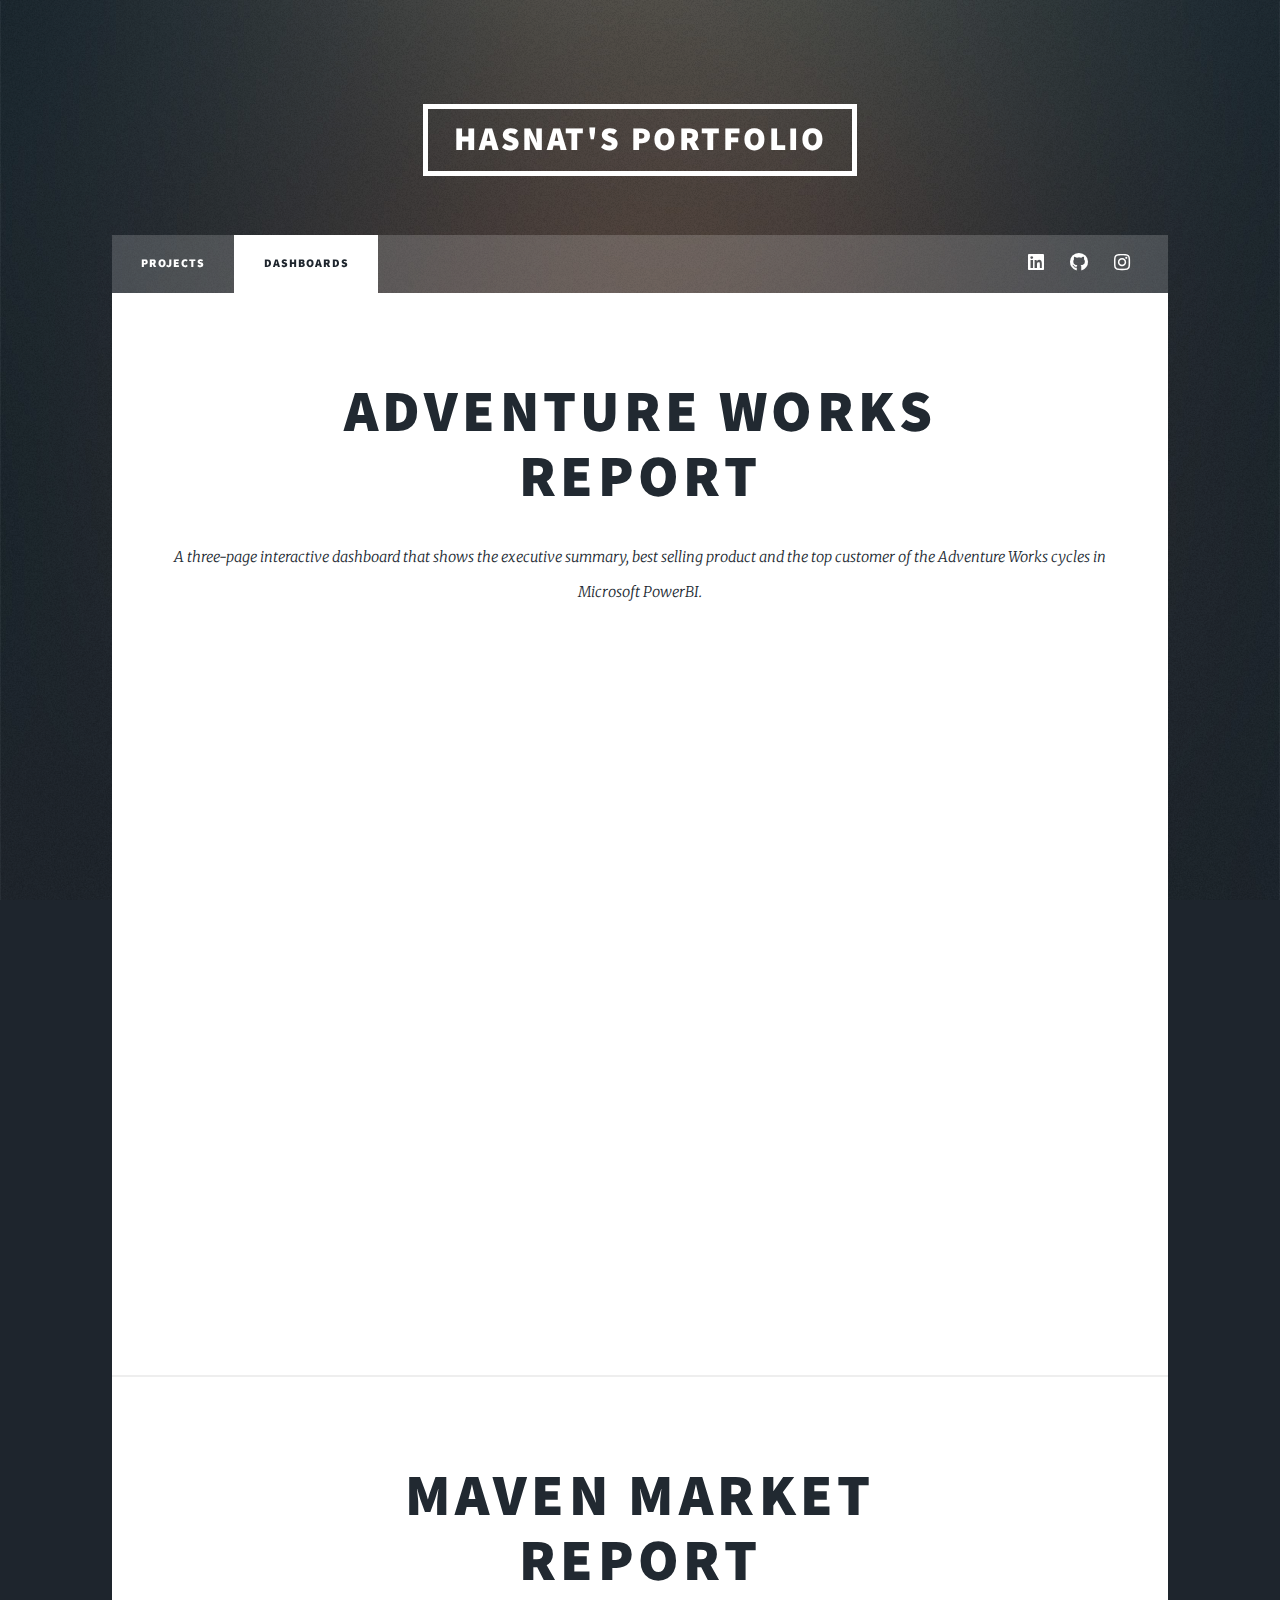
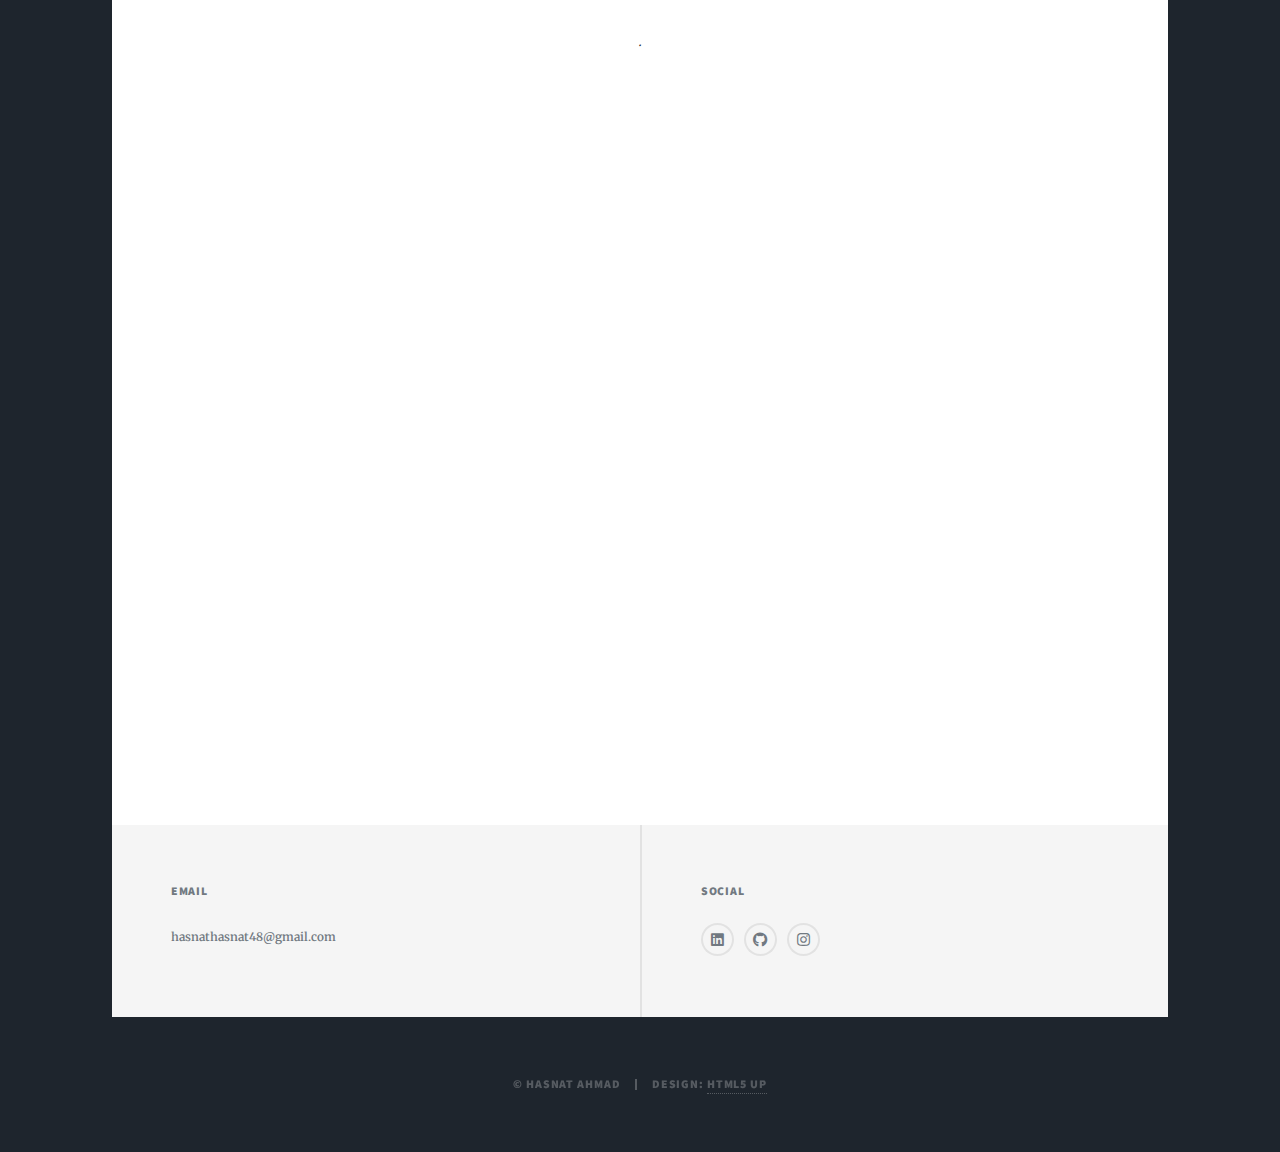
==== powerBI.html @ 356a3d24 "Add files via upload" ====
<!DOCTYPE HTML>
<!--
	Massively by HTML5 UP
	html5up.net | @ajlkn
	Free for personal and commercial use under the CCA 3.0 license (html5up.net/license)
-->
<html>
	<head>
		<title>Hasnat The Analyst</title>
		<meta charset="utf-8" />
		<meta name="viewport" content="width=device-width, initial-scale=1, user-scalable=no" />
		<link rel="stylesheet" href="assets/css/main.css" />
		<link rel="projects" href="index.html">
		<noscript>
			<link rel="stylesheet" href="assets/css/noscript.css" />
		</noscript>
	</head>
	<body class="is-preload">

		<!-- Wrapper -->
			<div id="wrapper">

				<!-- Header -->
					<header id="header">
						<a href="index.html" class="logo">Hasnat's Portfolio</a>
					</header>

				<!-- Nav -->
					<nav id="nav">
						<ul class="links">
							<li><a href="index.html">Projects</a></li>
							<li class="active"><a href="powerBI.html">Dashboards</a></li>
							
						</ul>
						<ul class="icons">
							<li><a href="https://www.linkedin.com/in/hasnat-ahmad-4b296a195/" class="icon brands alt fa-linkedin" target="_blank"><span class="label">LinkedIn</span></a></li>
							<li><a href="https://github.com/MalikHasnat1999?tab=repositories" class="icon brands alt fa-github" target="_blank"><span class="label">GitHub</span></a></li>
							<li><a href="https://www.instagram.com/_hasnat_malik/?theme=dark" class="icon brands alt fa-instagram" target="_blank"><span class="label">Instagram</span></a></li>
						</ul>
					</nav>

				<!-- Main -->
					<div id="main">

						<!-- Post -->
							<section class="post">
								<header class="major">
									<h2 title="AdventureWorks_Report">Adventure Works<br> Report</h2>
									<p>A three-page interactive dashboard that shows the executive summary, best selling product and the top customer of the Adventure Works cycles in Microsoft PowerBI.</p>
								</header>
								<div>
									<iframe class="image fit"title="AdventureWorks_Report - Exec Summary" width="1024" height="612" src="https://app.powerbi.com/view?r=eyJrIjoiZTI1ZjA3OGYtZTk3NC00NDBiLTkwMzctODY5Y2FlNWMzMWI2IiwidCI6Ijc1ZGYwOTZjLThiNzItNDhlNC05YjkxLWNiZjc5ZDg3ZWUzYSIsImMiOjl9" frameborder="0" allowFullScreen="true"></iframe>
								</div>
								
							</section>
							<section class="post">
								<header class="major">
									<h2 id="MavenMarket_Report">Maven Market<br> Report</h2>
									<p>.</p>
								</header>
								<div >
									<iframe class="image fit"title="MavenMarket _Report - Topline Performance" width="1024" height="612" src="https://app.powerbi.com/view?r=eyJrIjoiNDEyZjVhN2ItZmE4YS00OGI0LTg3MWItNDMwZTlmMTYwMTAyIiwidCI6Ijc1ZGYwOTZjLThiNzItNDhlNC05YjkxLWNiZjc5ZDg3ZWUzYSIsImMiOjl9" frameborder="0" allowFullScreen="true"></iframe>
								</div>
								
							</section>

					</div>

				<!-- Footer -->
					<footer id="footer">
												
							<section>
								<h3>Email</h3>
								<p><b>hasnathasnat48@gmail.com</b></a></p>
							</section>
							<section>
								<h3>Social</h3>
								<ul class="icons alt">
									<li><a href="https://www.linkedin.com/in/hasnat-ahmad-4b296a195/" class="icon brands alt fa-linkedin" target="_blank"><span class="label">LinkedIn</span></a></li>
									<li><a href="https://github.com/MalikHasnat1999?tab=repositories" class="icon brands alt fa-github" target="_blank"><span class="label">GitHub</span></a></li>
									<li><a href="https://www.instagram.com/_hasnat_malik/?theme=dark" class="icon brands alt fa-instagram" target="_blank"><span class="label">Instagram</span></a></li>
								</ul>
							</section>
						</section>
					</footer>
								

				<!-- Copyright -->
					<div id="copyright">
						<ul><li>&copy; Hasnat Ahmad</li><li>Design: <a href="https://html5up.net">HTML5 UP</a></li></ul>
					</div>

			</div>

		<!-- Scripts -->
			<script src="assets/js/jquery.min.js"></script>
			<script src="assets/js/jquery.scrollex.min.js"></script>
			<script src="assets/js/jquery.scrolly.min.js"></script>
			<script src="assets/js/browser.min.js"></script>
			<script src="assets/js/breakpoints.min.js"></script>
			<script src="assets/js/util.js"></script>
			<script src="assets/js/main.js"></script>

	</body>
</html>
---- assets/css/main.css ----
@import url(fontawesome-all.min.css);
@import url("https://fonts.googleapis.com/css?family=Merriweather:300,700,300italic,700italic|Source+Sans+Pro:900");

/*
	Massively by HTML5 UP
	html5up.net | @ajlkn
	Free for personal and commercial use under the CCA 3.0 license (html5up.net/license)
*/

html, body, div, span, applet, object,
h1, h2, h3, h4, h5, h6, p, blockquote,
pre, a, abbr, acronym, address, big, cite,
code, del, dfn, em, img, ins, kbd, q, s, samp,
small, strike, strong, sub, sup, tt, var, b,
u, i, center, dl, dt, dd, ol, ul, li, fieldset,
form, label, legend, table, caption, tbody,
tfoot, thead, tr, th, td, article, aside,
canvas, details, embed, figure, figcaption,
footer, header, hgroup, menu, nav, output, ruby,
section, summary, time, mark, audio, video {
	margin: 0;
	padding: 0;
	border: 0;
	font-size: 100%;
	font: inherit;
	vertical-align: baseline;}

article, aside, details, figcaption, figure,
footer, header, hgroup, menu, nav, section {
	display: block;}

body {
	line-height: 1;
}

ol, ul {
	list-style: none;
}

blockquote, q {
	quotes: none;
}

	blockquote:before, blockquote:after, q:before, q:after {
		content: '';
		content: none;
	}

table {
	border-collapse: collapse;
	border-spacing: 0;
}

body {
	-webkit-text-size-adjust: none;
}

mark {
	background-color: transparent;
	color: inherit;
}

input::-moz-focus-inner {
	border: 0;
	padding: 0;
}

input, select, textarea {
	-moz-appearance: none;
	-webkit-appearance: none;
	-ms-appearance: none;
	appearance: none;
}

/* Basic */

	@-ms-viewport {
		width: device-width;
	}

	body {
		-ms-overflow-style: scrollbar;
	}

	@media screen and (max-width: 480px) {

		html, body {
			min-width: 320px;
		}

	}

	html {
		box-sizing: border-box;
	}

	*, *:before, *:after {
		box-sizing: inherit;
	}

	body {
		background-color: #1e252d;
	}

		body.is-preload *, body.is-preload *:before, body.is-preload *:after {
			-moz-animation: none !important;
			-webkit-animation: none !important;
			-ms-animation: none !important;
			animation: none !important;
			-moz-transition: none !important;
			-webkit-transition: none !important;
			-ms-transition: none !important;
			transition: none !important;
		}

/* Type */

	html {
		font-size: 16pt;
	}

		@media screen and (max-width: 1680px) {

			html {
				font-size: 12pt;
			}

		}

		@media screen and (max-width: 1280px) {

			html {
				font-size: 11pt;
			}

		}

		@media screen and (max-width: 360px) {

			html {
				font-size: 10pt;
			}

		}

	body {
		color: #212931;
	}

	body, input, select, textarea {
		font-family: "Merriweather", Georgia, serif;
		font-weight: 300;
		font-size: 1rem;
		line-height: 2.375;
	}

	a {
		-moz-transition: color 0.2s ease-in-out, background-color 0.2s ease-in-out, border-color 0.2s ease-in-out, box-shadow 0.2s ease-in-out;
		-webkit-transition: color 0.2s ease-in-out, background-color 0.2s ease-in-out, border-color 0.2s ease-in-out, box-shadow 0.2s ease-in-out;
		-ms-transition: color 0.2s ease-in-out, background-color 0.2s ease-in-out, border-color 0.2s ease-in-out, box-shadow 0.2s ease-in-out;
		transition: color 0.2s ease-in-out, background-color 0.2s ease-in-out, border-color 0.2s ease-in-out, box-shadow 0.2s ease-in-out;
		border-bottom: dotted 1px;
		text-decoration: none;
	}

		a:hover {
			border-bottom-color: transparent;
		}

	strong, b {
		font-weight: 600;
	}

	em, i {
		font-style: italic;
	}

	p {
		text-align: justify;
		margin: 0 0 2rem 0;
	}

	h1, h2, h3, h4, h5, h6 {
		font-family: "Source Sans Pro", Helvetica, sans-serif;
		font-weight: 900;
		line-height: 1.5;
		letter-spacing: 0.075em;
		text-transform: uppercase;
		margin: 0 0 1rem 0;
	}

		h1 a, h2 a, h3 a, h4 a, h5 a, h6 a {
			border-bottom: 0;
			color: inherit;
			text-decoration: none;
		}

	h1 {
		font-size: 4rem;
		line-height: 1.1;
		margin: 0 0 2rem 0;
	}

	h2 {
		font-size: 1.75rem;
		line-height: 1.3;
		margin: 0 0 1.5rem 0;
	}

	h3 {
		font-size: 1.25rem;
		margin: 0 0 1.5rem 0;
	}

	h4 {
		font-size: 1rem;
	}

	h5 {
		font-size: 0.9rem;
	}

	h6 {
		font-size: 0.8rem;
	}

	sub {
		font-size: 0.8rem;
		position: relative;
		top: 0.5rem;
	}

	sup {
		font-size: 0.8rem;
		position: relative;
		top: -0.5rem;
	}

	blockquote {
		border-left: solid 4px;
		font-style: italic;
		margin: 0 0 2rem 0;
		padding: 0.5rem 0 0.5rem 2rem;
	}

	code {
		border: solid 2px;
		font-family: "Courier New", monospace;
		font-size: 0.9rem;
		margin: 0 0.25rem;
		padding: 0.25rem 0.65rem;
	}

	pre {
		-webkit-overflow-scrolling: touch;
		font-family: "Courier New", monospace;
		font-size: 0.9rem;
		margin: 0 0 2rem 0;
	}

		pre code {
			display: block;
			line-height: 1.75;
			padding: 1rem 1.5rem;
			overflow-x: auto;
		}

	hr {
		border: 0;
		border-bottom: solid 2px;
		margin: 3rem 0;
	}

		hr.major {
			margin: 5rem 0;
		}

	.align-left {
		text-align: left;
	}

	.align-center {
		text-align: center;
	}

	.align-right {
		text-align: right;
	}

	input, select, textarea {
		color: #212931;
	}

	a {
		color: #212931;
		border-bottom-color: rgba(33, 41, 49, 0.5);
	}

		a:hover {
			border-bottom-color: transparent;
			color: #18bfef !important;
		}

	strong, b {
		color: #212931;
	}

	h1, h2, h3, h4, h5, h6 {
		color: #212931;
	}

	blockquote {
		border-left-color: #eeeeee;
	}

	code {
		background: rgba(220, 220, 220, 0.25);
		border-color: #eeeeee;
	}

	hr {
		border-bottom-color: #eeeeee;
	}

/* Row */

	.row {
		display: flex;
		flex-wrap: wrap;
		box-sizing: border-box;
		align-items: stretch;
	}

		.row > * {
			box-sizing: border-box;
		}

		.row.gtr-uniform > * > :last-child {
			margin-bottom: 0;
		}

		.row.aln-left {
			justify-content: flex-start;
		}

		.row.aln-center {
			justify-content: center;
		}

		.row.aln-right {
			justify-content: flex-end;
		}

		.row.aln-top {
			align-items: flex-start;
		}

		.row.aln-middle {
			align-items: center;
		}

		.row.aln-bottom {
			align-items: flex-end;
		}

		.row > .imp {
			order: -1;
		}

		.row > .col-1 {
			width: 8.33333%;
		}

		.row > .off-1 {
			margin-left: 8.33333%;
		}

		.row > .col-2 {
			width: 16.66667%;
		}

		.row > .off-2 {
			margin-left: 16.66667%;
		}

		.row > .col-3 {
			width: 25%;
		}

		.row > .off-3 {
			margin-left: 25%;
		}

		.row > .col-4 {
			width: 33.33333%;
		}

		.row > .off-4 {
			margin-left: 33.33333%;
		}

		.row > .col-5 {
			width: 41.66667%;
		}

		.row > .off-5 {
			margin-left: 41.66667%;
		}

		.row > .col-6 {
			width: 50%;
		}

		.row > .off-6 {
			margin-left: 50%;
		}

		.row > .col-7 {
			width: 58.33333%;
		}

		.row > .off-7 {
			margin-left: 58.33333%;
		}

		.row > .col-8 {
			width: 66.66667%;
		}

		.row > .off-8 {
			margin-left: 66.66667%;
		}

		.row > .col-9 {
			width: 75%;
		}

		.row > .off-9 {
			margin-left: 75%;
		}

		.row > .col-10 {
			width: 83.33333%;
		}

		.row > .off-10 {
			margin-left: 83.33333%;
		}

		.row > .col-11 {
			width: 91.66667%;
		}

		.row > .off-11 {
			margin-left: 91.66667%;
		}

		.row > .col-12 {
			width: 100%;
		}

		.row > .off-12 {
			margin-left: 100%;
		}

		.row.gtr-0 {
			margin-top: 0;
			margin-left: 0rem;
		}

			.row.gtr-0 > * {
				padding: 0 0 0 0rem;
			}

			.row.gtr-0.gtr-uniform {
				margin-top: 0rem;
			}

				.row.gtr-0.gtr-uniform > * {
					padding-top: 0rem;
				}

		.row.gtr-25 {
			margin-top: 0;
			margin-left: -0.375rem;
		}

			.row.gtr-25 > * {
				padding: 0 0 0 0.375rem;
			}

			.row.gtr-25.gtr-uniform {
				margin-top: -0.375rem;
			}

				.row.gtr-25.gtr-uniform > * {
					padding-top: 0.375rem;
				}

		.row.gtr-50 {
			margin-top: 0;
			margin-left: -0.75rem;
		}

			.row.gtr-50 > * {
				padding: 0 0 0 0.75rem;
			}

			.row.gtr-50.gtr-uniform {
				margin-top: -0.75rem;
			}

				.row.gtr-50.gtr-uniform > * {
					padding-top: 0.75rem;
				}

		.row {
			margin-top: 0;
			margin-left: -1.5rem;
		}

			.row > * {
				padding: 0 0 0 1.5rem;
			}

			.row.gtr-uniform {
				margin-top: -1.5rem;
			}

				.row.gtr-uniform > * {
					padding-top: 1.5rem;
				}

		.row.gtr-150 {
			margin-top: 0;
			margin-left: -2.25rem;
		}

			.row.gtr-150 > * {
				padding: 0 0 0 2.25rem;
			}

			.row.gtr-150.gtr-uniform {
				margin-top: -2.25rem;
			}

				.row.gtr-150.gtr-uniform > * {
					padding-top: 2.25rem;
				}

		.row.gtr-200 {
			margin-top: 0;
			margin-left: -3rem;
		}

			.row.gtr-200 > * {
				padding: 0 0 0 3rem;
			}

			.row.gtr-200.gtr-uniform {
				margin-top: -3rem;
			}

				.row.gtr-200.gtr-uniform > * {
					padding-top: 3rem;
				}

		@media screen and (max-width: 1680px) {

			.row {
				display: flex;
				flex-wrap: wrap;
				box-sizing: border-box;
				align-items: stretch;
			}

				.row > * {
					box-sizing: border-box;
				}

				.row.gtr-uniform > * > :last-child {
					margin-bottom: 0;
				}

				.row.aln-left {
					justify-content: flex-start;
				}

				.row.aln-center {
					justify-content: center;
				}

				.row.aln-right {
					justify-content: flex-end;
				}

				.row.aln-top {
					align-items: flex-start;
				}

				.row.aln-middle {
					align-items: center;
				}

				.row.aln-bottom {
					align-items: flex-end;
				}

				.row > .imp-xlarge {
					order: -1;
				}

				.row > .col-1-xlarge {
					width: 8.33333%;
				}

				.row > .off-1-xlarge {
					margin-left: 8.33333%;
				}

				.row > .col-2-xlarge {
					width: 16.66667%;
				}

				.row > .off-2-xlarge {
					margin-left: 16.66667%;
				}

				.row > .col-3-xlarge {
					width: 25%;
				}

				.row > .off-3-xlarge {
					margin-left: 25%;
				}

				.row > .col-4-xlarge {
					width: 33.33333%;
				}

				.row > .off-4-xlarge {
					margin-left: 33.33333%;
				}

				.row > .col-5-xlarge {
					width: 41.66667%;
				}

				.row > .off-5-xlarge {
					margin-left: 41.66667%;
				}

				.row > .col-6-xlarge {
					width: 50%;
				}

				.row > .off-6-xlarge {
					margin-left: 50%;
				}

				.row > .col-7-xlarge {
					width: 58.33333%;
				}

				.row > .off-7-xlarge {
					margin-left: 58.33333%;
				}

				.row > .col-8-xlarge {
					width: 66.66667%;
				}

				.row > .off-8-xlarge {
					margin-left: 66.66667%;
				}

				.row > .col-9-xlarge {
					width: 75%;
				}

				.row > .off-9-xlarge {
					margin-left: 75%;
				}

				.row > .col-10-xlarge {
					width: 83.33333%;
				}

				.row > .off-10-xlarge {
					margin-left: 83.33333%;
				}

				.row > .col-11-xlarge {
					width: 91.66667%;
				}

				.row > .off-11-xlarge {
					margin-left: 91.66667%;
				}

				.row > .col-12-xlarge {
					width: 100%;
				}

				.row > .off-12-xlarge {
					margin-left: 100%;
				}

				.row.gtr-0 {
					margin-top: 0;
					margin-left: 0rem;
				}

					.row.gtr-0 > * {
						padding: 0 0 0 0rem;
					}

					.row.gtr-0.gtr-uniform {
						margin-top: 0rem;
					}

						.row.gtr-0.gtr-uniform > * {
							padding-top: 0rem;
						}

				.row.gtr-25 {
					margin-top: 0;
					margin-left: -0.375rem;
				}

					.row.gtr-25 > * {
						padding: 0 0 0 0.375rem;
					}

					.row.gtr-25.gtr-uniform {
						margin-top: -0.375rem;
					}

						.row.gtr-25.gtr-uniform > * {
							padding-top: 0.375rem;
						}

				.row.gtr-50 {
					margin-top: 0;
					margin-left: -0.75rem;
				}

					.row.gtr-50 > * {
						padding: 0 0 0 0.75rem;
					}

					.row.gtr-50.gtr-uniform {
						margin-top: -0.75rem;
					}

						.row.gtr-50.gtr-uniform > * {
							padding-top: 0.75rem;
						}

				.row {
					margin-top: 0;
					margin-left: -1.5rem;
				}

					.row > * {
						padding: 0 0 0 1.5rem;
					}

					.row.gtr-uniform {
						margin-top: -1.5rem;
					}

						.row.gtr-uniform > * {
							padding-top: 1.5rem;
						}

				.row.gtr-150 {
					margin-top: 0;
					margin-left: -2.25rem;
				}

					.row.gtr-150 > * {
						padding: 0 0 0 2.25rem;
					}

					.row.gtr-150.gtr-uniform {
						margin-top: -2.25rem;
					}

						.row.gtr-150.gtr-uniform > * {
							padding-top: 2.25rem;
						}

				.row.gtr-200 {
					margin-top: 0;
					margin-left: -3rem;
				}

					.row.gtr-200 > * {
						padding: 0 0 0 3rem;
					}

					.row.gtr-200.gtr-uniform {
						margin-top: -3rem;
					}

						.row.gtr-200.gtr-uniform > * {
							padding-top: 3rem;
						}

		}

		@media screen and (max-width: 1280px) {

			.row {
				display: flex;
				flex-wrap: wrap;
				box-sizing: border-box;
				align-items: stretch;
			}

				.row > * {
					box-sizing: border-box;
				}

				.row.gtr-uniform > * > :last-child {
					margin-bottom: 0;
				}

				.row.aln-left {
					justify-content: flex-start;
				}

				.row.aln-center {
					justify-content: center;
				}

				.row.aln-right {
					justify-content: flex-end;
				}

				.row.aln-top {
					align-items: flex-start;
				}

				.row.aln-middle {
					align-items: center;
				}

				.row.aln-bottom {
					align-items: flex-end;
				}

				.row > .imp-large {
					order: -1;
				}

				.row > .col-1-large {
					width: 8.33333%;
				}

				.row > .off-1-large {
					margin-left: 8.33333%;
				}

				.row > .col-2-large {
					width: 16.66667%;
				}

				.row > .off-2-large {
					margin-left: 16.66667%;
				}

				.row > .col-3-large {
					width: 25%;
				}

				.row > .off-3-large {
					margin-left: 25%;
				}

				.row > .col-4-large {
					width: 33.33333%;
				}

				.row > .off-4-large {
					margin-left: 33.33333%;
				}

				.row > .col-5-large {
					width: 41.66667%;
				}

				.row > .off-5-large {
					margin-left: 41.66667%;
				}

				.row > .col-6-large {
					width: 50%;
				}

				.row > .off-6-large {
					margin-left: 50%;
				}

				.row > .col-7-large {
					width: 58.33333%;
				}

				.row > .off-7-large {
					margin-left: 58.33333%;
				}

				.row > .col-8-large {
					width: 66.66667%;
				}

				.row > .off-8-large {
					margin-left: 66.66667%;
				}

				.row > .col-9-large {
					width: 75%;
				}

				.row > .off-9-large {
					margin-left: 75%;
				}

				.row > .col-10-large {
					width: 83.33333%;
				}

				.row > .off-10-large {
					margin-left: 83.33333%;
				}

				.row > .col-11-large {
					width: 91.66667%;
				}

				.row > .off-11-large {
					margin-left: 91.66667%;
				}

				.row > .col-12-large {
					width: 100%;
				}

				.row > .off-12-large {
					margin-left: 100%;
				}

				.row.gtr-0 {
					margin-top: 0;
					margin-left: 0rem;
				}

					.row.gtr-0 > * {
						padding: 0 0 0 0rem;
					}

					.row.gtr-0.gtr-uniform {
						margin-top: 0rem;
					}

						.row.gtr-0.gtr-uniform > * {
							padding-top: 0rem;
						}

				.row.gtr-25 {
					margin-top: 0;
					margin-left: -0.375rem;
				}

					.row.gtr-25 > * {
						padding: 0 0 0 0.375rem;
					}

					.row.gtr-25.gtr-uniform {
						margin-top: -0.375rem;
					}

						.row.gtr-25.gtr-uniform > * {
							padding-top: 0.375rem;
						}

				.row.gtr-50 {
					margin-top: 0;
					margin-left: -0.75rem;
				}

					.row.gtr-50 > * {
						padding: 0 0 0 0.75rem;
					}

					.row.gtr-50.gtr-uniform {
						margin-top: -0.75rem;
					}

						.row.gtr-50.gtr-uniform > * {
							padding-top: 0.75rem;
						}

				.row {
					margin-top: 0;
					margin-left: -1.5rem;
				}

					.row > * {
						padding: 0 0 0 1.5rem;
					}

					.row.gtr-uniform {
						margin-top: -1.5rem;
					}

						.row.gtr-uniform > * {
							padding-top: 1.5rem;
						}

				.row.gtr-150 {
					margin-top: 0;
					margin-left: -2.25rem;
				}

					.row.gtr-150 > * {
						padding: 0 0 0 2.25rem;
					}

					.row.gtr-150.gtr-uniform {
						margin-top: -2.25rem;
					}

						.row.gtr-150.gtr-uniform > * {
							padding-top: 2.25rem;
						}

				.row.gtr-200 {
					margin-top: 0;
					margin-left: -3rem;
				}

					.row.gtr-200 > * {
						padding: 0 0 0 3rem;
					}

					.row.gtr-200.gtr-uniform {
						margin-top: -3rem;
					}

						.row.gtr-200.gtr-uniform > * {
							padding-top: 3rem;
						}

		}

		@media screen and (max-width: 980px) {

			.row {
				display: flex;
				flex-wrap: wrap;
				box-sizing: border-box;
				align-items: stretch;
			}

				.row > * {
					box-sizing: border-box;
				}

				.row.gtr-uniform > * > :last-child {
					margin-bottom: 0;
				}

				.row.aln-left {
					justify-content: flex-start;
				}

				.row.aln-center {
					justify-content: center;
				}

				.row.aln-right {
					justify-content: flex-end;
				}

				.row.aln-top {
					align-items: flex-start;
				}

				.row.aln-middle {
					align-items: center;
				}

				.row.aln-bottom {
					align-items: flex-end;
				}

				.row > .imp-medium {
					order: -1;
				}

				.row > .col-1-medium {
					width: 8.33333%;
				}

				.row > .off-1-medium {
					margin-left: 8.33333%;
				}

				.row > .col-2-medium {
					width: 16.66667%;
				}

				.row > .off-2-medium {
					margin-left: 16.66667%;
				}

				.row > .col-3-medium {
					width: 25%;
				}

				.row > .off-3-medium {
					margin-left: 25%;
				}

				.row > .col-4-medium {
					width: 33.33333%;
				}

				.row > .off-4-medium {
					margin-left: 33.33333%;
				}

				.row > .col-5-medium {
					width: 41.66667%;
				}

				.row > .off-5-medium {
					margin-left: 41.66667%;
				}

				.row > .col-6-medium {
					width: 50%;
				}

				.row > .off-6-medium {
					margin-left: 50%;
				}

				.row > .col-7-medium {
					width: 58.33333%;
				}

				.row > .off-7-medium {
					margin-left: 58.33333%;
				}

				.row > .col-8-medium {
					width: 66.66667%;
				}

				.row > .off-8-medium {
					margin-left: 66.66667%;
				}

				.row > .col-9-medium {
					width: 75%;
				}

				.row > .off-9-medium {
					margin-left: 75%;
				}

				.row > .col-10-medium {
					width: 83.33333%;
				}

				.row > .off-10-medium {
					margin-left: 83.33333%;
				}

				.row > .col-11-medium {
					width: 91.66667%;
				}

				.row > .off-11-medium {
					margin-left: 91.66667%;
				}

				.row > .col-12-medium {
					width: 100%;
				}

				.row > .off-12-medium {
					margin-left: 100%;
				}

				.row.gtr-0 {
					margin-top: 0;
					margin-left: 0rem;
				}

					.row.gtr-0 > * {
						padding: 0 0 0 0rem;
					}

					.row.gtr-0.gtr-uniform {
						margin-top: 0rem;
					}

						.row.gtr-0.gtr-uniform > * {
							padding-top: 0rem;
						}

				.row.gtr-25 {
					margin-top: 0;
					margin-left: -0.375rem;
				}

					.row.gtr-25 > * {
						padding: 0 0 0 0.375rem;
					}

					.row.gtr-25.gtr-uniform {
						margin-top: -0.375rem;
					}

						.row.gtr-25.gtr-uniform > * {
							padding-top: 0.375rem;
						}

				.row.gtr-50 {
					margin-top: 0;
					margin-left: -0.75rem;
				}

					.row.gtr-50 > * {
						padding: 0 0 0 0.75rem;
					}

					.row.gtr-50.gtr-uniform {
						margin-top: -0.75rem;
					}

						.row.gtr-50.gtr-uniform > * {
							padding-top: 0.75rem;
						}

				.row {
					margin-top: 0;
					margin-left: -1.5rem;
				}

					.row > * {
						padding: 0 0 0 1.5rem;
					}

					.row.gtr-uniform {
						margin-top: -1.5rem;
					}

						.row.gtr-uniform > * {
							padding-top: 1.5rem;
						}

				.row.gtr-150 {
					margin-top: 0;
					margin-left: -2.25rem;
				}

					.row.gtr-150 > * {
						padding: 0 0 0 2.25rem;
					}

					.row.gtr-150.gtr-uniform {
						margin-top: -2.25rem;
					}

						.row.gtr-150.gtr-uniform > * {
							padding-top: 2.25rem;
						}

				.row.gtr-200 {
					margin-top: 0;
					margin-left: -3rem;
				}

					.row.gtr-200 > * {
						padding: 0 0 0 3rem;
					}

					.row.gtr-200.gtr-uniform {
						margin-top: -3rem;
					}

						.row.gtr-200.gtr-uniform > * {
							padding-top: 3rem;
						}

		}

		@media screen and (max-width: 736px) {

			.row {
				display: flex;
				flex-wrap: wrap;
				box-sizing: border-box;
				align-items: stretch;
			}

				.row > * {
					box-sizing: border-box;
				}

				.row.gtr-uniform > * > :last-child {
					margin-bottom: 0;
				}

				.row.aln-left {
					justify-content: flex-start;
				}

				.row.aln-center {
					justify-content: center;
				}

				.row.aln-right {
					justify-content: flex-end;
				}

				.row.aln-top {
					align-items: flex-start;
				}

				.row.aln-middle {
					align-items: center;
				}

				.row.aln-bottom {
					align-items: flex-end;
				}

				.row > .imp-small {
					order: -1;
				}

				.row > .col-1-small {
					width: 8.33333%;
				}

				.row > .off-1-small {
					margin-left: 8.33333%;
				}

				.row > .col-2-small {
					width: 16.66667%;
				}

				.row > .off-2-small {
					margin-left: 16.66667%;
				}

				.row > .col-3-small {
					width: 25%;
				}

				.row > .off-3-small {
					margin-left: 25%;
				}

				.row > .col-4-small {
					width: 33.33333%;
				}

				.row > .off-4-small {
					margin-left: 33.33333%;
				}

				.row > .col-5-small {
					width: 41.66667%;
				}

				.row > .off-5-small {
					margin-left: 41.66667%;
				}

				.row > .col-6-small {
					width: 50%;
				}

				.row > .off-6-small {
					margin-left: 50%;
				}

				.row > .col-7-small {
					width: 58.33333%;
				}

				.row > .off-7-small {
					margin-left: 58.33333%;
				}

				.row > .col-8-small {
					width: 66.66667%;
				}

				.row > .off-8-small {
					margin-left: 66.66667%;
				}

				.row > .col-9-small {
					width: 75%;
				}

				.row > .off-9-small {
					margin-left: 75%;
				}

				.row > .col-10-small {
					width: 83.33333%;
				}

				.row > .off-10-small {
					margin-left: 83.33333%;
				}

				.row > .col-11-small {
					width: 91.66667%;
				}

				.row > .off-11-small {
					margin-left: 91.66667%;
				}

				.row > .col-12-small {
					width: 100%;
				}

				.row > .off-12-small {
					margin-left: 100%;
				}

				.row.gtr-0 {
					margin-top: 0;
					margin-left: 0rem;
				}

					.row.gtr-0 > * {
						padding: 0 0 0 0rem;
					}

					.row.gtr-0.gtr-uniform {
						margin-top: 0rem;
					}

						.row.gtr-0.gtr-uniform > * {
							padding-top: 0rem;
						}

				.row.gtr-25 {
					margin-top: 0;
					margin-left: -0.375rem;
				}

					.row.gtr-25 > * {
						padding: 0 0 0 0.375rem;
					}

					.row.gtr-25.gtr-uniform {
						margin-top: -0.375rem;
					}

						.row.gtr-25.gtr-uniform > * {
							padding-top: 0.375rem;
						}

				.row.gtr-50 {
					margin-top: 0;
					margin-left: -0.75rem;
				}

					.row.gtr-50 > * {
						padding: 0 0 0 0.75rem;
					}

					.row.gtr-50.gtr-uniform {
						margin-top: -0.75rem;
					}

						.row.gtr-50.gtr-uniform > * {
							padding-top: 0.75rem;
						}

				.row {
					margin-top: 0;
					margin-left: -1.5rem;
				}

					.row > * {
						padding: 0 0 0 1.5rem;
					}

					.row.gtr-uniform {
						margin-top: -1.5rem;
					}

						.row.gtr-uniform > * {
							padding-top: 1.5rem;
						}

				.row.gtr-150 {
					margin-top: 0;
					margin-left: -2.25rem;
				}

					.row.gtr-150 > * {
						padding: 0 0 0 2.25rem;
					}

					.row.gtr-150.gtr-uniform {
						margin-top: -2.25rem;
					}

						.row.gtr-150.gtr-uniform > * {
							padding-top: 2.25rem;
						}

				.row.gtr-200 {
					margin-top: 0;
					margin-left: -3rem;
				}

					.row.gtr-200 > * {
						padding: 0 0 0 3rem;
					}

					.row.gtr-200.gtr-uniform {
						margin-top: -3rem;
					}

						.row.gtr-200.gtr-uniform > * {
							padding-top: 3rem;
						}

		}

		@media screen and (max-width: 480px) {

			.row {
				display: flex;
				flex-wrap: wrap;
				box-sizing: border-box;
				align-items: stretch;
			}

				.row > * {
					box-sizing: border-box;
				}

				.row.gtr-uniform > * > :last-child {
					margin-bottom: 0;
				}

				.row.aln-left {
					justify-content: flex-start;
				}

				.row.aln-center {
					justify-content: center;
				}

				.row.aln-right {
					justify-content: flex-end;
				}

				.row.aln-top {
					align-items: flex-start;
				}

				.row.aln-middle {
					align-items: center;
				}

				.row.aln-bottom {
					align-items: flex-end;
				}

				.row > .imp-xsmall {
					order: -1;
				}

				.row > .col-1-xsmall {
					width: 8.33333%;
				}

				.row > .off-1-xsmall {
					margin-left: 8.33333%;
				}

				.row > .col-2-xsmall {
					width: 16.66667%;
				}

				.row > .off-2-xsmall {
					margin-left: 16.66667%;
				}

				.row > .col-3-xsmall {
					width: 25%;
				}

				.row > .off-3-xsmall {
					margin-left: 25%;
				}

				.row > .col-4-xsmall {
					width: 33.33333%;
				}

				.row > .off-4-xsmall {
					margin-left: 33.33333%;
				}

				.row > .col-5-xsmall {
					width: 41.66667%;
				}

				.row > .off-5-xsmall {
					margin-left: 41.66667%;
				}

				.row > .col-6-xsmall {
					width: 50%;
				}

				.row > .off-6-xsmall {
					margin-left: 50%;
				}

				.row > .col-7-xsmall {
					width: 58.33333%;
				}

				.row > .off-7-xsmall {
					margin-left: 58.33333%;
				}

				.row > .col-8-xsmall {
					width: 66.66667%;
				}

				.row > .off-8-xsmall {
					margin-left: 66.66667%;
				}

				.row > .col-9-xsmall {
					width: 75%;
				}

				.row > .off-9-xsmall {
					margin-left: 75%;
				}

				.row > .col-10-xsmall {
					width: 83.33333%;
				}

				.row > .off-10-xsmall {
					margin-left: 83.33333%;
				}

				.row > .col-11-xsmall {
					width: 91.66667%;
				}

				.row > .off-11-xsmall {
					margin-left: 91.66667%;
				}

				.row > .col-12-xsmall {
					width: 100%;
				}

				.row > .off-12-xsmall {
					margin-left: 100%;
				}

				.row.gtr-0 {
					margin-top: 0;
					margin-left: 0rem;
				}

					.row.gtr-0 > * {
						padding: 0 0 0 0rem;
					}

					.row.gtr-0.gtr-uniform {
						margin-top: 0rem;
					}

						.row.gtr-0.gtr-uniform > * {
							padding-top: 0rem;
						}

				.row.gtr-25 {
					margin-top: 0;
					margin-left: -0.375rem;
				}

					.row.gtr-25 > * {
						padding: 0 0 0 0.375rem;
					}

					.row.gtr-25.gtr-uniform {
						margin-top: -0.375rem;
					}

						.row.gtr-25.gtr-uniform > * {
							padding-top: 0.375rem;
						}

				.row.gtr-50 {
					margin-top: 0;
					margin-left: -0.75rem;
				}

					.row.gtr-50 > * {
						padding: 0 0 0 0.75rem;
					}

					.row.gtr-50.gtr-uniform {
						margin-top: -0.75rem;
					}

						.row.gtr-50.gtr-uniform > * {
							padding-top: 0.75rem;
						}

				.row {
					margin-top: 0;
					margin-left: -1.5rem;
				}

					.row > * {
						padding: 0 0 0 1.5rem;
					}

					.row.gtr-uniform {
						margin-top: -1.5rem;
					}

						.row.gtr-uniform > * {
							padding-top: 1.5rem;
						}

				.row.gtr-150 {
					margin-top: 0;
					margin-left: -2.25rem;
				}

					.row.gtr-150 > * {
						padding: 0 0 0 2.25rem;
					}

					.row.gtr-150.gtr-uniform {
						margin-top: -2.25rem;
					}

						.row.gtr-150.gtr-uniform > * {
							padding-top: 2.25rem;
						}

				.row.gtr-200 {
					margin-top: 0;
					margin-left: -3rem;
				}

					.row.gtr-200 > * {
						padding: 0 0 0 3rem;
					}

					.row.gtr-200.gtr-uniform {
						margin-top: -3rem;
					}

						.row.gtr-200.gtr-uniform > * {
							padding-top: 3rem;
						}

		}

		@media screen and (max-width: 360px) {

			.row {
				display: flex;
				flex-wrap: wrap;
				box-sizing: border-box;
				align-items: stretch;
			}

				.row > * {
					box-sizing: border-box;
				}

				.row.gtr-uniform > * > :last-child {
					margin-bottom: 0;
				}

				.row.aln-left {
					justify-content: flex-start;
				}

				.row.aln-center {
					justify-content: center;
				}

				.row.aln-right {
					justify-content: flex-end;
				}

				.row.aln-top {
					align-items: flex-start;
				}

				.row.aln-middle {
					align-items: center;
				}

				.row.aln-bottom {
					align-items: flex-end;
				}

				.row > .imp-xxsmall {
					order: -1;
				}

				.row > .col-1-xxsmall {
					width: 8.33333%;
				}

				.row > .off-1-xxsmall {
					margin-left: 8.33333%;
				}

				.row > .col-2-xxsmall {
					width: 16.66667%;
				}

				.row > .off-2-xxsmall {
					margin-left: 16.66667%;
				}

				.row > .col-3-xxsmall {
					width: 25%;
				}

				.row > .off-3-xxsmall {
					margin-left: 25%;
				}

				.row > .col-4-xxsmall {
					width: 33.33333%;
				}

				.row > .off-4-xxsmall {
					margin-left: 33.33333%;
				}

				.row > .col-5-xxsmall {
					width: 41.66667%;
				}

				.row > .off-5-xxsmall {
					margin-left: 41.66667%;
				}

				.row > .col-6-xxsmall {
					width: 50%;
				}

				.row > .off-6-xxsmall {
					margin-left: 50%;
				}

				.row > .col-7-xxsmall {
					width: 58.33333%;
				}

				.row > .off-7-xxsmall {
					margin-left: 58.33333%;
				}

				.row > .col-8-xxsmall {
					width: 66.66667%;
				}

				.row > .off-8-xxsmall {
					margin-left: 66.66667%;
				}

				.row > .col-9-xxsmall {
					width: 75%;
				}

				.row > .off-9-xxsmall {
					margin-left: 75%;
				}

				.row > .col-10-xxsmall {
					width: 83.33333%;
				}

				.row > .off-10-xxsmall {
					margin-left: 83.33333%;
				}

				.row > .col-11-xxsmall {
					width: 91.66667%;
				}

				.row > .off-11-xxsmall {
					margin-left: 91.66667%;
				}

				.row > .col-12-xxsmall {
					width: 100%;
				}

				.row > .off-12-xxsmall {
					margin-left: 100%;
				}

				.row.gtr-0 {
					margin-top: 0;
					margin-left: 0rem;
				}

					.row.gtr-0 > * {
						padding: 0 0 0 0rem;
					}

					.row.gtr-0.gtr-uniform {
						margin-top: 0rem;
					}

						.row.gtr-0.gtr-uniform > * {
							padding-top: 0rem;
						}

				.row.gtr-25 {
					margin-top: 0;
					margin-left: -0.375rem;
				}

					.row.gtr-25 > * {
						padding: 0 0 0 0.375rem;
					}

					.row.gtr-25.gtr-uniform {
						margin-top: -0.375rem;
					}

						.row.gtr-25.gtr-uniform > * {
							padding-top: 0.375rem;
						}

				.row.gtr-50 {
					margin-top: 0;
					margin-left: -0.75rem;
				}

					.row.gtr-50 > * {
						padding: 0 0 0 0.75rem;
					}

					.row.gtr-50.gtr-uniform {
						margin-top: -0.75rem;
					}

						.row.gtr-50.gtr-uniform > * {
							padding-top: 0.75rem;
						}

				.row {
					margin-top: 0;
					margin-left: -1.5rem;
				}

					.row > * {
						padding: 0 0 0 1.5rem;
					}

					.row.gtr-uniform {
						margin-top: -1.5rem;
					}

						.row.gtr-uniform > * {
							padding-top: 1.5rem;
						}

				.row.gtr-150 {
					margin-top: 0;
					margin-left: -2.25rem;
				}

					.row.gtr-150 > * {
						padding: 0 0 0 2.25rem;
					}

					.row.gtr-150.gtr-uniform {
						margin-top: -2.25rem;
					}

						.row.gtr-150.gtr-uniform > * {
							padding-top: 2.25rem;
						}

				.row.gtr-200 {
					margin-top: 0;
					margin-left: -3rem;
				}

					.row.gtr-200 > * {
						padding: 0 0 0 3rem;
					}

					.row.gtr-200.gtr-uniform {
						margin-top: -3rem;
					}

						.row.gtr-200.gtr-uniform > * {
							padding-top: 3rem;
						}

		}

/* Box */

	.box {
		border: solid 2px;
		margin-bottom: 2rem;
		padding: 1.5rem;
	}

		.box > :last-child,
		.box > :last-child > :last-child,
		.box > :last-child > :last-child > :last-child {
			margin-bottom: 0;
		}

		.box.alt {
			border: 0;
			border-radius: 0;
			padding: 0;
		}

	.box {
		border-color: #eeeeee;
	}

/* Button */

	input[type="submit"],
	input[type="reset"],
	input[type="button"],
	button,
	.button {
		-moz-appearance: none;
		-webkit-appearance: none;
		-ms-appearance: none;
		appearance: none;
		-moz-transition: background-color 0.2s ease-in-out, box-shadow 0.2s ease-in-out, color 0.2s ease-in-out;
		-webkit-transition: background-color 0.2s ease-in-out, box-shadow 0.2s ease-in-out, color 0.2s ease-in-out;
		-ms-transition: background-color 0.2s ease-in-out, box-shadow 0.2s ease-in-out, color 0.2s ease-in-out;
		transition: background-color 0.2s ease-in-out, box-shadow 0.2s ease-in-out, color 0.2s ease-in-out;
		border: 0;
		border-radius: 0;
		cursor: pointer;
		display: inline-block;
		font-family: "Source Sans Pro", Helvetica, sans-serif;
		font-size: 0.8rem;
		font-weight: 900;
		letter-spacing: 0.075em;
		height: 3rem;
		line-height: 3rem;
		padding: 0 2rem;
		text-align: center;
		text-decoration: none;
		text-transform: uppercase;
		white-space: nowrap;
	}

		input[type="submit"].icon:before,
		input[type="reset"].icon:before,
		input[type="button"].icon:before,
		button.icon:before,
		.button.icon:before {
			margin-right: 0.5rem;
		}

		input[type="submit"].icon.solo,
		input[type="reset"].icon.solo,
		input[type="button"].icon.solo,
		button.icon.solo,
		.button.icon.solo {
			position: relative;
			width: 4rem;
			height: 4rem;
			line-height: 4rem;
			border-radius: 4rem;
			text-indent: 4rem;
			overflow: hidden;
			padding: 0;
			white-space: nowrap;
		}

			input[type="submit"].icon.solo:before,
			input[type="reset"].icon.solo:before,
			input[type="button"].icon.solo:before,
			button.icon.solo:before,
			.button.icon.solo:before {
				position: absolute;
				display: block;
				top: 0;
				left: 0;
				width: inherit;
				height: inherit;
				line-height: inherit;
				font-size: 1.25rem;
				margin-right: 0;
				text-align: center;
				text-indent: 0;
			}

		input[type="submit"].fit,
		input[type="reset"].fit,
		input[type="button"].fit,
		button.fit,
		.button.fit {
			width: 100%;
		}

		input[type="submit"].small,
		input[type="reset"].small,
		input[type="button"].small,
		button.small,
		.button.small {
			font-size: 0.7rem;
			height: 2.5rem;
			line-height: 2.5rem;
			padding: 0 1.5rem;
		}

		input[type="submit"].large,
		input[type="reset"].large,
		input[type="button"].large,
		button.large,
		.button.large {
			font-size: 0.9rem;
			height: 3.5rem;
			line-height: 3.5rem;
			padding: 0 2.75rem;
		}

		@media screen and (max-width: 980px) {

			input[type="submit"],
			input[type="reset"],
			input[type="button"],
			button,
			.button {
				font-size: 0.9rem;
				height: 3.25rem;
				line-height: 3.25rem;
			}

				input[type="submit"].large,
				input[type="reset"].large,
				input[type="button"].large,
				button.large,
				.button.large {
					font-size: 1rem;
					height: 3.75rem;
					line-height: 3.75rem;
				}

		}

		input[type="submit"].disabled, input[type="submit"]:disabled,
		input[type="reset"].disabled,
		input[type="reset"]:disabled,
		input[type="button"].disabled,
		input[type="button"]:disabled,
		button.disabled,
		button:disabled,
		.button.disabled,
		.button:disabled {
			pointer-events: none;
			opacity: 0.25;
		}

	input[type="submit"],
	input[type="reset"],
	input[type="button"],
	button,
	.button {
		background-color: transparent;
		box-shadow: inset 0 0 0 2px #212931;
		color: #212931 !important;
	}

		input[type="submit"]:hover,
		input[type="reset"]:hover,
		input[type="button"]:hover,
		button:hover,
		.button:hover {
			box-shadow: inset 0 0 0 2px #18bfef;
			color: #18bfef !important;
		}

		input[type="submit"].primary,
		input[type="reset"].primary,
		input[type="button"].primary,
		button.primary,
		.button.primary {
			background-color: #212931;
			box-shadow: none;
			color: #ffffff !important;
		}

			input[type="submit"].primary:hover,
			input[type="reset"].primary:hover,
			input[type="button"].primary:hover,
			button.primary:hover,
			.button.primary:hover {
				background-color: #18bfef;
			}

/* Form */

	form {
		margin: 0 0 2rem 0;
	}

		form > :last-child {
			margin-bottom: 0;
		}

		form > .fields {
			display: -moz-flex;
			display: -webkit-flex;
			display: -ms-flex;
			display: flex;
			-moz-flex-wrap: wrap;
			-webkit-flex-wrap: wrap;
			-ms-flex-wrap: wrap;
			flex-wrap: wrap;
			width: calc(100% + 3rem);
			margin: -1.5rem 0 2rem -1.5rem;
		}

			form > .fields > .field {
				-moz-flex-grow: 0;
				-webkit-flex-grow: 0;
				-ms-flex-grow: 0;
				flex-grow: 0;
				-moz-flex-shrink: 0;
				-webkit-flex-shrink: 0;
				-ms-flex-shrink: 0;
				flex-shrink: 0;
				padding: 1.5rem 0 0 1.5rem;
				width: calc(100% - 1.5rem);
			}

				form > .fields > .field.half {
					width: calc(50% - 0.75rem);
				}

				form > .fields > .field.third {
					width: calc(100%/3 - 0.5rem);
				}

				form > .fields > .field.quarter {
					width: calc(25% - 0.375rem);
				}

		@media screen and (max-width: 480px) {

			form > .fields {
				width: calc(100% + 3rem);
				margin: -1.5rem 0 2rem -1.5rem;
			}

				form > .fields > .field {
					padding: 1.5rem 0 0 1.5rem;
					width: calc(100% - 1.5rem);
				}

					form > .fields > .field.half {
						width: calc(100% - 1.5rem);
					}

					form > .fields > .field.third {
						width: calc(100% - 1.5rem);
					}

					form > .fields > .field.quarter {
						width: calc(100% - 1.5rem);
					}

		}

	label {
		display: block;
		font-family: "Source Sans Pro", Helvetica, sans-serif;
		font-weight: 900;
		line-height: 1.5;
		letter-spacing: 0.075em;
		font-size: 0.8rem;
		text-transform: uppercase;
		margin: 0 0 0.75rem 0;
	}

		@media screen and (max-width: 980px) {

			label {
				font-size: 0.9rem;
			}

		}

	input[type="text"],
	input[type="password"],
	input[type="email"],
	select,
	textarea {
		-moz-appearance: none;
		-webkit-appearance: none;
		-ms-appearance: none;
		appearance: none;
		background: transparent;
		border-radius: 0;
		border: solid 2px;
		color: inherit;
		display: block;
		outline: 0;
		padding: 0 1rem;
		text-decoration: none;
		width: 100%;
	}

		input[type="text"]:invalid,
		input[type="password"]:invalid,
		input[type="email"]:invalid,
		select:invalid,
		textarea:invalid {
			box-shadow: none;
		}

	select {
		background-size: 1.25rem;
		background-repeat: no-repeat;
		background-position: calc(100% - 1rem) center;
		height: 3rem;
		padding-right: 3rem;
		text-overflow: ellipsis;
	}

		select:focus::-ms-value {
			background-color: transparent;
		}

		select::-ms-expand {
			display: none;
		}

	input[type="text"],
	input[type="password"],
	input[type="email"],
	select {
		height: 3rem;
	}

	textarea {
		padding: 0.75rem 1rem;
	}

	input[type="checkbox"],
	input[type="radio"] {
		-moz-appearance: none;
		-webkit-appearance: none;
		-ms-appearance: none;
		appearance: none;
		display: block;
		float: left;
		margin-right: -2rem;
		opacity: 0;
		width: 1rem;
		z-index: -1;
	}

		input[type="checkbox"] + label,
		input[type="radio"] + label {
			text-decoration: none;
			cursor: pointer;
			display: inline-block;
			font-size: 1rem;
			letter-spacing: 0;
			font-family: "Merriweather", Georgia, serif;
			text-transform: none;
			font-weight: 300;
			padding-left: 2.8rem;
			padding-right: 1rem;
			position: relative;
		}

			input[type="checkbox"] + label:before,
			input[type="radio"] + label:before {
				-moz-osx-font-smoothing: grayscale;
				-webkit-font-smoothing: antialiased;
				display: inline-block;
				font-style: normal;
				font-variant: normal;
				text-rendering: auto;
				line-height: 1;
				text-transform: none !important;
				font-family: 'Font Awesome 5 Free';
				font-weight: 900;
			}

			input[type="checkbox"] + label:before,
			input[type="radio"] + label:before {
				border-radius: 0;
				border: solid 2px;
				content: '';
				display: inline-block;
				font-size: 0.8rem;
				height: 1.8rem;
				left: 0;
				line-height: 1.65rem;
				position: absolute;
				text-align: center;
				top: -0.125rem;
				width: 1.8rem;
			}

		input[type="checkbox"]:checked + label:before,
		input[type="radio"]:checked + label:before {
			content: '\f00c';
		}

	input[type="checkbox"] + label:before {
		border-radius: 0;
	}

	input[type="radio"] + label:before {
		border-radius: 100%;
	}

	::-webkit-input-placeholder {
		opacity: 1.0;
	}

	:-moz-placeholder {
		opacity: 1.0;
	}

	::-moz-placeholder {
		opacity: 1.0;
	}

	:-ms-input-placeholder {
		opacity: 1.0;
	}

	label {
		color: #212931;
	}

	input[type="text"],
	input[type="password"],
	input[type="email"],
	select,
	textarea {
		border-color: #eeeeee;
	}

		input[type="text"]:focus,
		input[type="password"]:focus,
		input[type="email"]:focus,
		select:focus,
		textarea:focus {
			border-color: #18bfef;
		}

	select {
		background-image: url("data:image/svg+xml;charset=utf8,%3Csvg xmlns='http://www.w3.org/2000/svg' width='40' height='40' preserveAspectRatio='none' viewBox='0 0 40 40'%3E%3Cpath d='M9.4,12.3l10.4,10.4l10.4-10.4c0.2-0.2,0.5-0.4,0.9-0.4c0.3,0,0.6,0.1,0.9,0.4l3.3,3.3c0.2,0.2,0.4,0.5,0.4,0.9 c0,0.4-0.1,0.6-0.4,0.9L20.7,31.9c-0.2,0.2-0.5,0.4-0.9,0.4c-0.3,0-0.6-0.1-0.9-0.4L4.3,17.3c-0.2-0.2-0.4-0.5-0.4-0.9 c0-0.4,0.1-0.6,0.4-0.9l3.3-3.3c0.2-0.2,0.5-0.4,0.9-0.4S9.1,12.1,9.4,12.3z' fill='%23eeeeee' /%3E%3C/svg%3E");
	}

		select option {
			background-color: #ffffff;
			color: #212931;
		}

	.select-wrapper:before {
		color: #eeeeee;
	}

	input[type="checkbox"] + label,
	input[type="radio"] + label {
		color: #212931;
	}

		input[type="checkbox"] + label:before,
		input[type="radio"] + label:before {
			border-color: #eeeeee;
		}

	input[type="checkbox"]:checked + label:before,
	input[type="radio"]:checked + label:before {
		background-color: #212931;
		border-color: #212931;
		color: #ffffff;
	}

	input[type="checkbox"]:focus + label:before,
	input[type="radio"]:focus + label:before {
		border-color: #18bfef;
	}

	::-webkit-input-placeholder {
		color: #909498 !important;
	}

	:-moz-placeholder {
		color: #909498 !important;
	}

	::-moz-placeholder {
		color: #909498 !important;
	}

	:-ms-input-placeholder {
		color: #909498 !important;
	}

	.formerize-placeholder {
		color: #909498 !important;
	}

/* Icon */

	.icon {
		text-decoration: none;
		border-bottom: none;
		position: relative;
	}

		.icon:before {
			-moz-osx-font-smoothing: grayscale;
			-webkit-font-smoothing: antialiased;
			display: inline-block;
			font-style: normal;
			font-variant: normal;
			text-rendering: auto;
			line-height: 1;
			text-transform: none !important;
			font-family: 'Font Awesome 5 Free';
			font-weight: 400;
		}

		.icon > .label {
			display: none;
		}

		.icon:before {
			line-height: inherit;
		}

		.icon.solid:before {
			font-weight: 900;
		}

		.icon.brands:before {
			font-family: 'Font Awesome 5 Brands';
		}

/* Image */

	.image {
		border: 0;
		display: inline-block;
		position: relative;
	}

		.image img {
			display: block;
		}

		.image.left, .image.right {
			max-width: 40%;
		}

			.image.left img, .image.right img {
				width: 100%;
			}

		.image.left {
			float: left;
			margin: 0 2rem 2rem 0;
			top: 0.75rem;
		}

		.image.right {
			float: right;
			margin: 0 0 2rem 2rem;
			top: 0.75rem;
		}

		.image.fit {
			display: block;
			margin: 2.5rem 0;
			width: 100%;
		}

			.image.fit:first-child {
				margin-top: 0;
			}

			.image.fit img {
				width: 100%;
			}

		.image.main {
			display: block;
			margin: 4rem 0;
			width: 100%;
		}

			.image.main:first-child {
				margin-top: 0;
			}

			.image.main img {
				width: 100%;
			}

		@media screen and (max-width: 736px) {

			.image.fit {
				margin: 2rem 0;
			}

			.image.main {
				margin: 2rem 0;
			}

		}

	a.image {
		overflow: hidden;
	}

		a.image img {
			-moz-transition: -moz-transform 0.2s ease-out;
			-webkit-transition: -webkit-transform 0.2s ease-out;
			-ms-transition: -ms-transform 0.2s ease-out;
			transition: transform 0.2s ease-out;
		}

		a.image:hover img {
			-moz-transform: scale(1.05);
			-webkit-transform: scale(1.05);
			-ms-transform: scale(1.05);
			transform: scale(1.05);
		}

/* Actions */

	ul.actions {
		display: -moz-flex;
		display: -webkit-flex;
		display: -ms-flex;
		display: flex;
		cursor: default;
		list-style: none;
		margin-left: -1rem;
		padding-left: 0;
	}

		ul.actions li {
			padding: 0 0 0 1rem;
			vertical-align: middle;
		}

		ul.actions.special {
			-moz-justify-content: center;
			-webkit-justify-content: center;
			-ms-justify-content: center;
			justify-content: center;
			width: 100%;
			margin-left: 0;
		}

			ul.actions.special li:first-child {
				padding-left: 0;
			}

		ul.actions.stacked {
			-moz-flex-direction: column;
			-webkit-flex-direction: column;
			-ms-flex-direction: column;
			flex-direction: column;
			margin-left: 0;
		}

			ul.actions.stacked li {
				padding: 1.3rem 0 0 0;
			}

				ul.actions.stacked li:first-child {
					padding-top: 0;
				}

		ul.actions.fit {
			width: calc(100% + 1rem);
		}

			ul.actions.fit li {
				-moz-flex-grow: 1;
				-webkit-flex-grow: 1;
				-ms-flex-grow: 1;
				flex-grow: 1;
				-moz-flex-shrink: 1;
				-webkit-flex-shrink: 1;
				-ms-flex-shrink: 1;
				flex-shrink: 1;
				width: 100%;
			}

				ul.actions.fit li > * {
					width: 100%;
				}

			ul.actions.fit.stacked {
				width: 100%;
			}

		@media screen and (max-width: 480px) {

			ul.actions:not(.fixed) {
				-moz-flex-direction: column;
				-webkit-flex-direction: column;
				-ms-flex-direction: column;
				flex-direction: column;
				margin-left: 0;
				width: 100% !important;
			}

				ul.actions:not(.fixed) li {
					-moz-flex-grow: 1;
					-webkit-flex-grow: 1;
					-ms-flex-grow: 1;
					flex-grow: 1;
					-moz-flex-shrink: 1;
					-webkit-flex-shrink: 1;
					-ms-flex-shrink: 1;
					flex-shrink: 1;
					padding: 1rem 0 0 0;
					text-align: center;
					width: 100%;
				}

					ul.actions:not(.fixed) li > * {
						width: 100%;
					}

					ul.actions:not(.fixed) li:first-child {
						padding-top: 0;
					}

					ul.actions:not(.fixed) li input[type="submit"],
					ul.actions:not(.fixed) li input[type="reset"],
					ul.actions:not(.fixed) li input[type="button"],
					ul.actions:not(.fixed) li button,
					ul.actions:not(.fixed) li .button {
						width: 100%;
					}

						ul.actions:not(.fixed) li input[type="submit"].icon:before,
						ul.actions:not(.fixed) li input[type="reset"].icon:before,
						ul.actions:not(.fixed) li input[type="button"].icon:before,
						ul.actions:not(.fixed) li button.icon:before,
						ul.actions:not(.fixed) li .button.icon:before {
							margin-left: -0.5rem;
						}

		}

/* Icons */

	ul.icons {
		cursor: default;
		list-style: none;
		padding-left: 0;
	}

		ul.icons li {
			display: inline-block;
			padding: 0 0.5rem 0 0;
			vertical-align: middle;
		}

			ul.icons li:last-child {
				padding-right: 0;
			}

			ul.icons li .icon:before {
				width: 2.25rem;
				height: 2.25rem;
				line-height: 2.25rem;
				display: inline-block;
				text-align: center;
				border-radius: 100%;
				font-size: 1.25rem;
			}

		ul.icons.alt li .icon:before {
			-moz-transition: color 0.2s ease-in-out, background-color 0.2s ease-in-out, border-color 0.2s ease-in-out, box-shadow 0.2s ease-in-out;
			-webkit-transition: color 0.2s ease-in-out, background-color 0.2s ease-in-out, border-color 0.2s ease-in-out, box-shadow 0.2s ease-in-out;
			-ms-transition: color 0.2s ease-in-out, background-color 0.2s ease-in-out, border-color 0.2s ease-in-out, box-shadow 0.2s ease-in-out;
			transition: color 0.2s ease-in-out, background-color 0.2s ease-in-out, border-color 0.2s ease-in-out, box-shadow 0.2s ease-in-out;
			font-size: 1rem;
		}

/* List */

	ol {
		list-style: decimal;
		margin: 0 0 2rem 0;
		padding-left: 1.25rem;
	}

		ol li {
			padding-left: 0.25rem;
		}

	ul {
		list-style: disc;
		margin: 0 0 2rem 0;
		padding-left: 1rem;
	}

		ul li {
			padding-left: 0.5rem;
		}

		ul.divided {
			list-style: none;
			padding-left: 0;
		}

			ul.divided li {
				border-top: solid 1px;
				padding: 0.5rem 0;
			}

				ul.divided li:first-child {
					border-top: 0;
					padding-top: 0;
				}

	dl {
		margin: 0 0 2rem 0;
	}

		dl dt {
			display: block;
			font-weight: 600;
			margin: 0 0 1rem 0;
		}

		dl dd {
			margin-left: 2rem;
		}

	ul.divided li {
		border-top-color: #eeeeee;
	}

	ul.icons li a.icon:hover:before {
		color: #18bfef;
	}

	ul.icons.alt li .icon:before {
		box-shadow: inset 0 0 0 2px #eeeeee;
	}

	ul.icons.alt li a.icon:hover:before {
		box-shadow: inset 0 0 0 2px #18bfef;
	}

/* Section/Article */

	section.special, article.special {
		text-align: center;
	}

	header {
		cursor: default;
	}

		header > .date {
			display: block;
			font-size: 0.8rem;
			height: 1;
			margin: 0 0 1rem 0;
			position: relative;
		}

		header > p {
			font-style: italic;
		}

		header > h1 + p {
			font-size: 1.1rem;
			margin-top: -0.5rem;
			line-height: 2;
		}

		header > h2 + p {
			font-size: 1rem;
			margin-top: -0.75rem;
		}

		header > h3 + p {
			font-size: 0.9rem;
			margin-top: -0.75rem;
		}

		header > h4 + p {
			font-size: 0.8rem;
			margin-top: -0.75rem;
		}

		header.major {
			margin: 0 0 4rem 0;
			text-align: center;
		}

			header.major > :last-child {
				margin-bottom: 0;
			}

			header.major > p {
				margin-top: 0;
				text-align: center;
			}

			header.major > .date {
				font-size: 1rem;
				margin: 0 0 4rem 0;
			}

				header.major > .date:before, header.major > .date:after {
					content: '';
					display: block;
					position: absolute;
					top: 50%;
					width: calc(50% - 6rem);
					border-top: solid 2px;
				}

				header.major > .date:before {
					left: 0;
				}

				header.major > .date:after {
					right: 0;
				}

		@media screen and (max-width: 980px) {

			header br {
				display: none;
			}

		}

		@media screen and (max-width: 736px) {

			header.major {
				margin: 0 0 2rem 0;
			}

		}

	header.major .date:before, header.major .date:after {
		border-top-color: #eeeeee;
	}

/* Table */

	.table-wrapper {
		-webkit-overflow-scrolling: touch;
		overflow-x: auto;
	}

	table {
		margin: 0 0 2rem 0;
		width: 100%;
	}

		table tbody tr {
			border: solid 1px;
			border-left: 0;
			border-right: 0;
		}

		table td {
			padding: 0.75rem 0.75rem;
		}

		table th {
			font-family: "Source Sans Pro", Helvetica, sans-serif;
			font-size: 0.8rem;
			font-weight: 900;
			letter-spacing: 0.075em;
			line-height: 1.5;
			padding: 0 0.75rem 0.75rem 0.75rem;
			text-align: left;
			text-transform: uppercase;
		}

			@media screen and (max-width: 980px) {

				table th {
					font-size: 0.9rem;
				}

			}

		table thead {
			border-bottom: solid 2px;
		}

		table tfoot {
			border-top: solid 2px;
		}

		table.alt {
			border-collapse: separate;
		}

			table.alt tbody tr td {
				border: solid 1px;
				border-left-width: 0;
				border-top-width: 0;
			}

				table.alt tbody tr td:first-child {
					border-left-width: 1px;
				}

			table.alt tbody tr:first-child td {
				border-top-width: 1px;
			}

			table.alt thead {
				border-bottom: 0;
			}

			table.alt tfoot {
				border-top: 0;
			}

	table tbody tr {
		border-color: #eeeeee;
	}

		table tbody tr:nth-child(2n + 1) {
			background-color: rgba(220, 220, 220, 0.25);
		}

	table th {
		color: #212931;
	}

	table thead {
		border-bottom-color: #eeeeee;
	}

	table tfoot {
		border-top-color: #eeeeee;
	}

	table.alt tbody tr td {
		border-color: #eeeeee;
	}

/* Pagination */

	.pagination {
		display: -moz-inline-flex;
		display: -webkit-inline-flex;
		display: -ms-inline-flex;
		display: inline-flex;
		-moz-user-select: none;
		-webkit-user-select: none;
		-ms-user-select: none;
		user-select: none;
		cursor: default;
		list-style: none;
		margin: 0 0 2rem 2px;
		padding: 0;
	}

		.pagination a, .pagination span {
			-moz-transition: background-color 0.2s ease-in-out, border-color 0.2s ease-in-out, box-shadow 0.2s ease-in-out, color 0.2s ease-in-out;
			-webkit-transition: background-color 0.2s ease-in-out, border-color 0.2s ease-in-out, box-shadow 0.2s ease-in-out, color 0.2s ease-in-out;
			-ms-transition: background-color 0.2s ease-in-out, border-color 0.2s ease-in-out, box-shadow 0.2s ease-in-out, color 0.2s ease-in-out;
			transition: background-color 0.2s ease-in-out, border-color 0.2s ease-in-out, box-shadow 0.2s ease-in-out, color 0.2s ease-in-out;
			border: solid 2px;
			display: inline-block;
			font-family: "Source Sans Pro", Helvetica, sans-serif;
			font-size: 0.8rem;
			font-weight: 900;
			height: 3rem;
			letter-spacing: 0.075em;
			line-height: calc(3rem - 4px);
			margin-left: -2px;
			min-width: 3rem;
			position: relative;
			text-align: center;
			text-decoration: none;
			text-transform: uppercase;
		}

		.pagination .next, .pagination .previous {
			text-decoration: none;
			padding: 0 1.75rem;
		}

			.pagination .next:before, .pagination .previous:before {
				-moz-osx-font-smoothing: grayscale;
				-webkit-font-smoothing: antialiased;
				display: inline-block;
				font-style: normal;
				font-variant: normal;
				text-rendering: auto;
				line-height: 1;
				text-transform: none !important;
				font-family: 'Font Awesome 5 Free';
				font-weight: 900;
			}

			.pagination .next:before, .pagination .previous:before {
				display: inline-block;
				color: inherit !important;
				line-height: inherit;
			}

		.pagination .previous:before {
			content: '\f104';
			margin-right: 0.9375em;
		}

		.pagination .next:before {
			content: '\f105';
			float: right;
			margin-left: 0.9375em;
		}

		@media screen and (max-width: 980px) {

			.pagination a, .pagination span {
				font-size: 0.9rem;
			}

		}

		@media screen and (max-width: 480px) {

			.pagination .page, .pagination .extra {
				display: none;
			}

		}

	.pagination a, .pagination span {
		border-color: #eeeeee;
	}

	.pagination a {
		color: #212931 !important;
	}

		.pagination a:hover {
			color: #18bfef !important;
			border-color: #18bfef;
			z-index: 1;
		}

			.pagination a:hover + a,
			.pagination a:hover + span {
				border-left-color: #18bfef;
			}

		.pagination a.active {
			background-color: #eeeeee;
		}

	.pagination span {
		color: #eeeeee;
	}

/* Wrapper */

	#wrapper {
		-moz-transition: opacity 0.5s ease;
		-webkit-transition: opacity 0.5s ease;
		-ms-transition: opacity 0.5s ease;
		transition: opacity 0.5s ease;
		position: relative;
		z-index: 1;
		overflow: hidden;
	}

		#wrapper > .bg {
			position: absolute;
			top: 0;
			left: 0;
			width: 100%;
			height: 100%;
			background-color: #212931;
			background-image: url("../../images/overlay.png"), linear-gradient(0deg, rgba(0, 0, 0, 0.1), rgba(0, 0, 0, 0.1)), url("../../images/bg.jpg");
			background-size: auto,								auto,														100% auto;
			background-position: center,								center,														top center;
			background-repeat: repeat,								no-repeat,													no-repeat;
			background-attachment: scroll,								scroll,														scroll;
			z-index: -1;
		}

			#wrapper > .bg.fixed {
				position: fixed;
				width: 100vw;
				height: 100vh;
			}

		#wrapper.fade-in:before {
			pointer-events: none;
			-moz-transition: opacity 1s ease-in-out;
			-webkit-transition: opacity 1s ease-in-out;
			-ms-transition: opacity 1s ease-in-out;
			transition: opacity 1s ease-in-out;
			-moz-transition-delay: 0.75s;
			-webkit-transition-delay: 0.75s;
			-ms-transition-delay: 0.75s;
			transition-delay: 0.75s;
			background: #1e252d;
			content: '';
			display: block;
			height: 100%;
			left: 0;
			opacity: 0;
			position: fixed;
			top: 0;
			width: 100%;
		}

		body.is-preload #wrapper.fade-in:before {
			opacity: 1;
		}

		@media screen and (orientation: portrait) {

			#wrapper > .bg {
				background-size: auto,								auto,														auto 175%;
			}

		}

/* Intro */

	#intro {
		color: #ffffff;
		padding: 8rem 4rem 6rem 4rem ;
		-moz-align-items: center;
		-webkit-align-items: center;
		-ms-align-items: center;
		align-items: center;
		display: -moz-flex;
		display: -webkit-flex;
		display: -ms-flex;
		display: flex;
		-moz-flex-direction: column;
		-webkit-flex-direction: column;
		-ms-flex-direction: column;
		flex-direction: column;
		-moz-justify-content: -moz-flex-end;
		-webkit-justify-content: -webkit-flex-end;
		-ms-justify-content: -ms-flex-end;
		justify-content: flex-end;
		-moz-transition: opacity 1s ease, -moz-transform 1s ease;
		-webkit-transition: opacity 1s ease, -webkit-transform 1s ease;
		-ms-transition: opacity 1s ease, -ms-transform 1s ease;
		transition: opacity 1s ease, transform 1s ease;
		position: relative;
		cursor: default;
		text-align: center;
		z-index: 1;
		min-height: 100vh;
	}

		#intro input, #intro select, #intro textarea {
			color: #ffffff;
		}

		#intro a {
			color: #ffffff;
			border-bottom-color: rgba(255, 255, 255, 0.5);
		}

			#intro a:hover {
				border-bottom-color: transparent;
				color: #18bfef !important;
			}

		#intro strong, #intro b {
			color: #ffffff;
		}

		#intro h1, #intro h2, #intro h3, #intro h4, #intro h5, #intro h6 {
			color: #ffffff;
		}

		#intro blockquote {
			border-left-color: #ffffff;
		}

		#intro code {
			background: rgba(255, 255, 255, 0.075);
			border-color: #ffffff;
		}

		#intro hr {
			border-bottom-color: #ffffff;
		}

		#intro input[type="submit"],
		#intro input[type="reset"],
		#intro input[type="button"],
		#intro button,
		#intro .button {
			background-color: transparent;
			box-shadow: inset 0 0 0 2px #ffffff;
			color: #ffffff !important;
		}

			#intro input[type="submit"]:hover,
			#intro input[type="reset"]:hover,
			#intro input[type="button"]:hover,
			#intro button:hover,
			#intro .button:hover {
				box-shadow: inset 0 0 0 2px #18bfef;
				color: #18bfef !important;
			}

			#intro input[type="submit"].primary,
			#intro input[type="reset"].primary,
			#intro input[type="button"].primary,
			#intro button.primary,
			#intro .button.primary {
				background-color: #ffffff;
				box-shadow: none;
				color: #1e252d !important;
			}

				#intro input[type="submit"].primary:hover,
				#intro input[type="reset"].primary:hover,
				#intro input[type="button"].primary:hover,
				#intro button.primary:hover,
				#intro .button.primary:hover {
					background-color: #18bfef;
				}

		#intro h1 {
			font-size: 5rem;
			line-height: 1;
		}

		#intro p {
			font-size: 1.25rem;
			font-style: italic;
			margin-top: -0.25rem;
			text-align: center;
		}

		#intro + #header {
			margin-top: -20rem;
		}

			#intro + #header .logo {
				-moz-transform: translateY(2rem);
				-webkit-transform: translateY(2rem);
				-ms-transform: translateY(2rem);
				transform: translateY(2rem);
				opacity: 0;
				visibility: hidden;
			}

		#intro.hidden {
			pointer-events: none;
			-moz-transform: translateY(2rem);
			-webkit-transform: translateY(2rem);
			-ms-transform: translateY(2rem);
			transform: translateY(2rem);
			-moz-transition: opacity 0.5s ease, -moz-transform 0.5s ease, visibility 0.5s;
			-webkit-transition: opacity 0.5s ease, -webkit-transform 0.5s ease, visibility 0.5s;
			-ms-transition: opacity 0.5s ease, -ms-transform 0.5s ease, visibility 0.5s;
			transition: opacity 0.5s ease, transform 0.5s ease, visibility 0.5s;
			opacity: 0;
			visibility: hidden;
		}

			#intro.hidden + #header .logo {
				-moz-transform: translateY(0);
				-webkit-transform: translateY(0);
				-ms-transform: translateY(0);
				transform: translateY(0);
				opacity: 1;
				visibility: visible;
			}

		body.is-preload #intro {
			-moz-transform: translateY(2rem);
			-webkit-transform: translateY(2rem);
			-ms-transform: translateY(2rem);
			transform: translateY(2rem);
			opacity: 0;
		}

			body.is-preload #intro:not(.hidden) + #header + #nav {
				-moz-transform: translateY(4rem);
				-webkit-transform: translateY(4rem);
				-ms-transform: translateY(4rem);
				transform: translateY(4rem);
				opacity: 0;
			}

		@media screen and (max-width: 980px) {

			#intro {
				padding: 4rem 4rem 2rem 4rem ;
				min-height: 90vh;
			}

				#intro p br {
					display: none;
				}

				#intro + #header {
					margin-top: -14rem;
				}

		}

		@media screen and (max-width: 736px) {

			#intro {
				padding: 3rem 2rem 1rem 2rem ;
				min-height: 80vh;
			}

				#intro h1 {
					font-size: 3.25rem;
					line-height: 1.1;
					margin-bottom: 1rem;
				}

				#intro p {
					font-size: 1rem;
					margin-top: 0rem;
				}

				#intro .actions {
					display: none;
				}

		}

/* Header */

	#header {
		color: #ffffff;
		-moz-align-items: center;
		-webkit-align-items: center;
		-ms-align-items: center;
		align-items: center;
		display: -moz-flex;
		display: -webkit-flex;
		display: -ms-flex;
		display: flex;
		-moz-flex-direction: column;
		-webkit-flex-direction: column;
		-ms-flex-direction: column;
		flex-direction: column;
		-moz-justify-content: -moz-flex-end;
		-webkit-justify-content: -webkit-flex-end;
		-ms-justify-content: -ms-flex-end;
		justify-content: flex-end;
		pointer-events: none;
		-moz-user-select: none;
		-webkit-user-select: none;
		-ms-user-select: none;
		user-select: none;
		height: 20rem;
		padding-bottom: 8rem;
		position: relative;
		text-align: center;
		z-index: 2;
	}

		#header input, #header select, #header textarea {
			color: #ffffff;
		}

		#header a {
			color: #ffffff;
			border-bottom-color: rgba(255, 255, 255, 0.5);
		}

			#header a:hover {
				border-bottom-color: transparent;
				color: #18bfef !important;
			}

		#header strong, #header b {
			color: #ffffff;
		}

		#header h1, #header h2, #header h3, #header h4, #header h5, #header h6 {
			color: #ffffff;
		}

		#header blockquote {
			border-left-color: #ffffff;
		}

		#header code {
			background: rgba(255, 255, 255, 0.075);
			border-color: #ffffff;
		}

		#header hr {
			border-bottom-color: #ffffff;
		}

		#header .logo {
			-moz-transition: border-color 0.2s ease-in-out, color 0.2s ease-in-out, opacity 0.5s ease, -moz-transform 0.5s ease, visibility 0.5s;
			-webkit-transition: border-color 0.2s ease-in-out, color 0.2s ease-in-out, opacity 0.5s ease, -webkit-transform 0.5s ease, visibility 0.5s;
			-ms-transition: border-color 0.2s ease-in-out, color 0.2s ease-in-out, opacity 0.5s ease, -ms-transform 0.5s ease, visibility 0.5s;
			transition: border-color 0.2s ease-in-out, color 0.2s ease-in-out, opacity 0.5s ease, transform 0.5s ease, visibility 0.5s;
			pointer-events: auto;
			border-style: solid;
			border-color: #ffffff;
			border-width: 5px !important;
			font-family: "Source Sans Pro", Helvetica, sans-serif;
			font-size: 2.25rem;
			font-weight: 900;
			letter-spacing: 0.075em;
			line-height: 1;
			padding: 1rem 1.75rem;
			text-transform: uppercase;
			visibility: visible;
		}

			#header .logo:hover {
				border-color: #18bfef !important;
				color: #18bfef !important;
			}

		@media screen and (max-width: 980px) {

			#header {
				height: 14rem;
				padding-bottom: 4rem;
			}

		}

		@media screen and (max-width: 736px) {

			#header {
				padding-bottom: 3rem;
			}

				#header .logo {
					font-size: 1.75rem;
					border-width: 3px !important;
				}

		}

/* Nav */

	#nav {
		color: #ffffff;
		display: -moz-flex;
		display: -webkit-flex;
		display: -ms-flex;
		display: flex;
		-moz-transition: -moz-transform 1s ease, opacity 1s ease;
		-webkit-transition: -webkit-transform 1s ease, opacity 1s ease;
		-ms-transition: -ms-transform 1s ease, opacity 1s ease;
		transition: transform 1s ease, opacity 1s ease;
		background: rgba(255, 255, 255, 0.175);
		height: 4rem;
		line-height: 4rem;
		margin: -4rem auto 0 auto;
		overflow: hidden;
		padding: 0 2rem 0 0;
		position: relative;
		width: calc(100% - 4rem);
		max-width: 72rem;
		z-index: 2;
	}

		#nav ul.divided li {
			border-top-color: #ffffff;
		}

		#nav ul.icons li a.icon:hover:before {
			color: #18bfef;
		}

		#nav ul.icons.alt li .icon:before {
			box-shadow: inset 0 0 0 2px #ffffff;
		}

		#nav ul.icons.alt li a.icon:hover:before {
			box-shadow: inset 0 0 0 2px #18bfef;
		}

		#nav input, #nav select, #nav textarea {
			color: #ffffff;
		}

		#nav a {
			color: #ffffff;
			border-bottom-color: rgba(255, 255, 255, 0.5);
		}

			#nav a:hover {
				border-bottom-color: transparent;
				color: #18bfef !important;
			}

		#nav strong, #nav b {
			color: #ffffff;
		}

		#nav h1, #nav h2, #nav h3, #nav h4, #nav h5, #nav h6 {
			color: #ffffff;
		}

		#nav blockquote {
			border-left-color: #ffffff;
		}

		#nav code {
			background: rgba(255, 255, 255, 0.075);
			border-color: #ffffff;
		}

		#nav hr {
			border-bottom-color: #ffffff;
		}

		#nav ul.links {
			display: -moz-flex;
			display: -webkit-flex;
			display: -ms-flex;
			display: flex;
			-moz-flex-grow: 1;
			-webkit-flex-grow: 1;
			-ms-flex-grow: 1;
			flex-grow: 1;
			-moz-flex-shrink: 1;
			-webkit-flex-shrink: 1;
			-ms-flex-shrink: 1;
			flex-shrink: 1;
			font-family: "Source Sans Pro", Helvetica, sans-serif;
			font-weight: 900;
			letter-spacing: 0.075em;
			list-style: none;
			margin-bottom: 0;
			padding-left: 0;
			text-transform: uppercase;
		}

			#nav ul.links li {
				display: block;
				padding-left: 0;
			}

				#nav ul.links li a {
					-moz-transition: background-color 0.2s ease-in-out, color 0.2s ease-in-out;
					-webkit-transition: background-color 0.2s ease-in-out, color 0.2s ease-in-out;
					-ms-transition: background-color 0.2s ease-in-out, color 0.2s ease-in-out;
					transition: background-color 0.2s ease-in-out, color 0.2s ease-in-out;
					display: block;
					font-size: 0.8rem;
					outline: none;
					padding: 0 2rem;
				}

					#nav ul.links li a:hover {
						color: inherit !important;
						background-color: rgba(255, 255, 255, 0.1);
					}

				#nav ul.links li.active {
					background-color: #ffffff;
				}

					#nav ul.links li.active a {
						color: #1e252d;
					}

						#nav ul.links li.active a:hover {
							color: #18bfef !important;
						}

		#nav ul.icons {
			-moz-flex-grow: 0;
			-webkit-flex-grow: 0;
			-ms-flex-grow: 0;
			flex-grow: 0;
			-moz-flex-shrink: 0;
			-webkit-flex-shrink: 0;
			-ms-flex-shrink: 0;
			flex-shrink: 0;
			margin-bottom: 0;
		}

		@media screen and (max-width: 980px) {

			#nav {
				display: none;
			}

		}

/* Main */

	#main {
		background-color: #ffffff;
		position: relative;
		margin: 0 auto;
		width: calc(100% - 4rem);
		max-width: 72rem;
		z-index: 2;
	}

		#main > * {
			padding: 4rem 4rem 2rem 4rem ;
			border-top: solid 2px #eeeeee;
			margin: 0;
		}

			#main > *:first-child {
				border-top: 0;
			}

		#main > footer {
			text-align: center;
		}

		#main > .post {
			padding: 8rem 8rem 6rem 8rem ;
		}

			#main > .post header.major > .date {
				margin-top: -2rem;
			}

			#main > .post header.major > h1, #main > .post header.major h2 {
				font-size: 4rem;
				line-height: 1.1;
				margin: 0 0 2rem 0;
			}

			#main > .post.featured {
				text-align: center;
			}

			@media screen and (max-width: 1280px) {

				#main > .post {
					padding: 6rem 4rem 4rem 4rem ;
				}

			}

			@media screen and (max-width: 736px) {

				#main > .post {
					padding: 4rem 2rem 2rem 2rem ;
				}

					#main > .post header.major > .date {
						margin-top: -1rem;
						margin-bottom: 2rem;
					}

					#main > .post header.major > h1, #main > .post header.major h2 {
						font-size: 2.5rem;
						line-height: 1.2;
						margin: 0 0 1.5rem 0;
					}

			}

		#main > .posts {
			display: -moz-flex;
			display: -webkit-flex;
			display: -ms-flex;
			display: flex;
			-moz-flex-wrap: wrap;
			-webkit-flex-wrap: wrap;
			-ms-flex-wrap: wrap;
			flex-wrap: wrap;
			-moz-align-items: -moz-stretch;
			-webkit-align-items: -webkit-stretch;
			-ms-align-items: -ms-stretch;
			align-items: stretch;
			text-align: center;
			width: 100%;
			padding: 0;
		}

			#main > .posts > * {
				-moz-flex-shrink: 1;
				-webkit-flex-shrink: 1;
				-ms-flex-shrink: 1;
				flex-shrink: 1;
				-moz-flex-grow: 0;
				-webkit-flex-grow: 0;
				-ms-flex-grow: 0;
				flex-grow: 0;
			}

			#main > .posts > * {
				width: 50%;
			}

			#main > .posts > * {
				padding: 4rem;
				width: 50%;
			}

			#main > .posts > article {
				border-color: #eeeeee;
				border-left-width: 2px;
				border-style: solid;
				border-top-width: 2px;
				text-align: center;
			}

				#main > .posts > article > :last-child {
					margin-bottom: 0;
				}

				#main > .posts > article:nth-child(2n - 1) {
					border-left-width: 0;
				}

				#main > .posts > article:nth-child(-n + 2) {
					border-top-width: 0;
				}

			@media screen and (max-width: 980px) {

				#main > .posts > * {
					width: 50%;
				}

				#main > .posts > * {
					padding: 2.5rem;
					width: 50%;
				}

			}

			@media screen and (max-width: 736px) {

				#main > .posts > * {
					width: 100%;
				}

				#main > .posts > * {
					padding: 2rem;
					width: 100%;
				}

				#main > .posts > article:nth-child(2n - 1) {
					border-left-width: 2px;
				}

				#main > .posts > article:nth-child(-n + 2) {
					border-top-width: 2px;
				}

				#main > .posts > article:nth-child(n) {
					border-left-width: 0;
				}

				#main > .posts > article:nth-child(-n + 1) {
					border-top-width: 0;
				}

				#main > .posts > article .image {
					max-width: 25rem;
					margin-left: auto;
					margin-right: auto;
				}

			}

		@media screen and (max-width: 736px) {

			#main > * {
				padding: 2rem 2rem 0.1rem 2rem ;
			}

		}

		@media screen and (max-width: 480px) {

			#main {
				width: 100%;
			}

		}

/* Footer */

	#footer {
		color: #717981;
		display: -moz-flex;
		display: -webkit-flex;
		display: -ms-flex;
		display: flex;
		background-color: #f5f5f5;
		color: #909498;
		cursor: default;
		position: relative;
		margin: 0 auto;
		width: calc(100% - 4rem);
		max-width: 72rem;
		z-index: 2;
	}

		#footer input, #footer select, #footer textarea {
			color: #717981;
		}

		#footer a {
			color: #717981;
			border-bottom-color: rgba(113, 121, 129, 0.5);
		}

			#footer a:hover {
				border-bottom-color: transparent;
				color: #18bfef !important;
			}

		#footer strong, #footer b {
			color: #717981;
		}

		#footer h1, #footer h2, #footer h3, #footer h4, #footer h5, #footer h6 {
			color: #717981;
		}

		#footer blockquote {
			border-left-color: #e2e2e2;
		}

		#footer code {
			background: rgba(220, 220, 220, 0.5);
			border-color: #e2e2e2;
		}

		#footer hr {
			border-bottom-color: #e2e2e2;
		}

		#footer .box {
			border-color: #e2e2e2;
		}

		#footer input[type="submit"],
		#footer input[type="reset"],
		#footer input[type="button"],
		#footer button,
		#footer .button {
			background-color: transparent;
			box-shadow: inset 0 0 0 2px #717981;
			color: #717981 !important;
		}

			#footer input[type="submit"]:hover,
			#footer input[type="reset"]:hover,
			#footer input[type="button"]:hover,
			#footer button:hover,
			#footer .button:hover {
				box-shadow: inset 0 0 0 2px #18bfef;
				color: #18bfef !important;
			}

			#footer input[type="submit"].primary,
			#footer input[type="reset"].primary,
			#footer input[type="button"].primary,
			#footer button.primary,
			#footer .button.primary {
				background-color: #717981;
				box-shadow: none;
				color: #f5f5f5 !important;
			}

				#footer input[type="submit"].primary:hover,
				#footer input[type="reset"].primary:hover,
				#footer input[type="button"].primary:hover,
				#footer button.primary:hover,
				#footer .button.primary:hover {
					background-color: #18bfef;
				}

		#footer label {
			color: #717981;
		}

		#footer input[type="text"],
		#footer input[type="password"],
		#footer input[type="email"],
		#footer select,
		#footer textarea {
			border-color: #e2e2e2;
		}

			#footer input[type="text"]:focus,
			#footer input[type="password"]:focus,
			#footer input[type="email"]:focus,
			#footer select:focus,
			#footer textarea:focus {
				border-color: #18bfef;
			}

		#footer select {
			background-image: url("data:image/svg+xml;charset=utf8,%3Csvg xmlns='http://www.w3.org/2000/svg' width='40' height='40' preserveAspectRatio='none' viewBox='0 0 40 40'%3E%3Cpath d='M9.4,12.3l10.4,10.4l10.4-10.4c0.2-0.2,0.5-0.4,0.9-0.4c0.3,0,0.6,0.1,0.9,0.4l3.3,3.3c0.2,0.2,0.4,0.5,0.4,0.9 c0,0.4-0.1,0.6-0.4,0.9L20.7,31.9c-0.2,0.2-0.5,0.4-0.9,0.4c-0.3,0-0.6-0.1-0.9-0.4L4.3,17.3c-0.2-0.2-0.4-0.5-0.4-0.9 c0-0.4,0.1-0.6,0.4-0.9l3.3-3.3c0.2-0.2,0.5-0.4,0.9-0.4S9.1,12.1,9.4,12.3z' fill='%23e2e2e2' /%3E%3C/svg%3E");
		}

			#footer select option {
				background-color: #f5f5f5;
				color: #717981;
			}

		#footer .select-wrapper:before {
			color: #e2e2e2;
		}

		#footer input[type="checkbox"] + label,
		#footer input[type="radio"] + label {
			color: #717981;
		}

			#footer input[type="checkbox"] + label:before,
			#footer input[type="radio"] + label:before {
				border-color: #e2e2e2;
			}

		#footer input[type="checkbox"]:checked + label:before,
		#footer input[type="radio"]:checked + label:before {
			background-color: #717981;
			border-color: #717981;
			color: #f5f5f5;
		}

		#footer input[type="checkbox"]:focus + label:before,
		#footer input[type="radio"]:focus + label:before {
			border-color: #18bfef;
		}

		#footer ::-webkit-input-placeholder {
			color: #b3b7bb !important;
		}

		#footer :-moz-placeholder {
			color: #b3b7bb !important;
		}

		#footer ::-moz-placeholder {
			color: #b3b7bb !important;
		}

		#footer :-ms-input-placeholder {
			color: #b3b7bb !important;
		}

		#footer .formerize-placeholder {
			color: #b3b7bb !important;
		}

		#footer ul.divided li {
			border-top-color: #e2e2e2;
		}

		#footer ul.icons li a.icon:hover:before {
			color: #18bfef;
		}

		#footer ul.icons.alt li .icon:before {
			box-shadow: inset 0 0 0 2px #e2e2e2;
		}

		#footer ul.icons.alt li a.icon:hover:before {
			box-shadow: inset 0 0 0 2px #18bfef;
		}

		#footer header.major .date:before, #footer header.major .date:after {
			border-top-color: #e2e2e2;
		}

		#footer table tbody tr {
			border-color: #e2e2e2;
		}

			#footer table tbody tr:nth-child(2n + 1) {
				background-color: rgba(220, 220, 220, 0.5);
			}

		#footer table th {
			color: #717981;
		}

		#footer table thead {
			border-bottom-color: #e2e2e2;
		}

		#footer table tfoot {
			border-top-color: #e2e2e2;
		}

		#footer table.alt tbody tr td {
			border-color: #e2e2e2;
		}

		#footer .pagination a, #footer .pagination span {
			border-color: #e2e2e2;
		}

		#footer .pagination a {
			color: #717981 !important;
		}

			#footer .pagination a:hover {
				color: #18bfef !important;
				border-color: #18bfef;
				z-index: 1;
			}

				#footer .pagination a:hover + a,
				#footer .pagination a:hover + span {
					border-left-color: #18bfef;
				}

			#footer .pagination a.active {
				background-color: #e2e2e2;
			}

		#footer .pagination span {
			color: #e2e2e2;
		}

		#footer > section {
			-moz-flex-basis: 50%;
			-webkit-flex-basis: 50%;
			-ms-flex-basis: 50%;
			flex-basis: 50%;
			-moz-flex-grow: 1;
			-webkit-flex-grow: 1;
			-ms-flex-grow: 1;
			flex-grow: 1;
			-moz-flex-shrink: 1;
			-webkit-flex-shrink: 1;
			-ms-flex-shrink: 1;
			flex-shrink: 1;
			padding: 4rem 4rem 2rem 4rem ;
			border-left: solid 2px #e2e2e2;
		}

			#footer > section:first-child {
				border-left: 0;
			}

			#footer > section.split {
				display: -moz-flex;
				display: -webkit-flex;
				display: -ms-flex;
				display: flex;
				-moz-flex-direction: column;
				-webkit-flex-direction: column;
				-ms-flex-direction: column;
				flex-direction: column;
				padding: 0;
			}

				#footer > section.split > section {
					padding: 3rem 4rem 1rem 4rem ;
					border-top: solid 2px #e2e2e2;
				}

					#footer > section.split > section:first-child {
						padding: 5rem 4rem 1rem 4rem ;
						border-top: 0;
					}

					#footer > section.split > section:last-child {
						padding: 3rem 4rem 3rem 4rem ;
					}

				#footer > section.split.contact > section {
					display: -moz-flex;
					display: -webkit-flex;
					display: -ms-flex;
					display: flex;
					-moz-align-items: center;
					-webkit-align-items: center;
					-ms-align-items: center;
					align-items: center;
					padding: 3.15rem 4rem;
				}

					#footer > section.split.contact > section > * {
						margin-bottom: 0;
					}

					#footer > section.split.contact > section > :first-child {
						-moz-flex-shrink: 0;
						-webkit-flex-shrink: 0;
						-ms-flex-shrink: 0;
						flex-shrink: 0;
						-moz-flex-grow: 0;
						-webkit-flex-grow: 0;
						-ms-flex-grow: 0;
						flex-grow: 0;
						width: 6rem;
					}

					#footer > section.split.contact > section > :last-child {
						-moz-flex-shrink: 1;
						-webkit-flex-shrink: 1;
						-ms-flex-shrink: 1;
						flex-shrink: 1;
						-moz-flex-grow: 1;
						-webkit-flex-grow: 1;
						-ms-flex-grow: 1;
						flex-grow: 1;
					}

					#footer > section.split.contact > section:first-child {
						padding: 4rem 4rem 3rem 4rem;
					}

					#footer > section.split.contact > section:last-child {
						padding: 3rem 4rem 4rem 4rem;
					}

					#footer > section.split.contact > section.alt {
						-moz-align-items: -moz-flex-start;
						-webkit-align-items: -webkit-flex-start;
						-ms-align-items: -ms-flex-start;
						align-items: flex-start;
					}

						#footer > section.split.contact > section.alt > :last-child {
							margin-top: -0.325rem;
						}

		#footer form label,
		#footer h3,
		#footer p {
			font-size: 0.8rem;
		}

		@media screen and (max-width: 980px) {

			#footer {
				display: block;
			}

				#footer > section {
					border-top: solid 2px #e2e2e2;
				}

					#footer > section:first-child {
						border-top: 0;
					}

					#footer > section.split > section {
						padding: 4rem 4rem 2rem 4rem ;
					}

						#footer > section.split > section:first-child {
							padding: 4rem 4rem 2rem 4rem ;
						}

						#footer > section.split > section:last-child {
							padding: 4rem 4rem 2rem 4rem ;
						}

					#footer > section.split.contact > section {
						padding: 4rem;
					}

						#footer > section.split.contact > section:first-child {
							padding: 4rem;
						}

						#footer > section.split.contact > section:last-child {
							padding: 4rem;
						}

				#footer form label,
				#footer h3,
				#footer p {
					font-size: 0.9rem;
				}

		}

		@media screen and (max-width: 736px) {

			#footer > section {
				padding: 2rem 2rem 0.1rem 2rem ;
			}

				#footer > section.split > section {
					padding: 2rem 2rem 0.1rem 2rem ;
				}

					#footer > section.split > section:first-child {
						padding: 2rem 2rem 0.1rem 2rem ;
					}

					#footer > section.split > section:last-child {
						padding: 2rem 2rem 0.1rem 2rem ;
					}

				#footer > section.split.contact > section {
					padding: 2rem;
				}

					#footer > section.split.contact > section:first-child {
						padding: 2rem;
					}

					#footer > section.split.contact > section:last-child {
						padding: 2rem;
					}

		}

		@media screen and (max-width: 480px) {

			#footer {
				width: 100%;
			}

		}

	#copyright {
		color: #ffffff;
		position: relative;
		color: rgba(255, 255, 255, 0.25);
		cursor: default;
		font-family: "Source Sans Pro", Helvetica, sans-serif;
		font-size: 0.8rem;
		font-weight: 900;
		letter-spacing: 0.075em;
		line-height: 1.5;
		text-align: center;
		text-transform: uppercase;
		margin: 4rem auto 8rem auto;
		width: calc(100% - 4rem);
		max-width: 72rem;
		z-index: 2;
	}

		#copyright input, #copyright select, #copyright textarea {
			color: #ffffff;
		}

		#copyright a {
			color: #ffffff;
			border-bottom-color: rgba(255, 255, 255, 0.5);
		}

			#copyright a:hover {
				border-bottom-color: transparent;
				color: #18bfef !important;
			}

		#copyright strong, #copyright b {
			color: #ffffff;
		}

		#copyright h1, #copyright h2, #copyright h3, #copyright h4, #copyright h5, #copyright h6 {
			color: #ffffff;
		}

		#copyright blockquote {
			border-left-color: #ffffff;
		}

		#copyright code {
			background: rgba(255, 255, 255, 0.075);
			border-color: #ffffff;
		}

		#copyright hr {
			border-bottom-color: #ffffff;
		}

		#copyright a {
			color: inherit;
			border-bottom-color: inherit;
		}

		#copyright ul {
			list-style: none;
			margin: 0;
			padding-left: 0;
		}

			#copyright ul li {
				border-left: solid 2px;
				display: inline-block;
				line-height: 1;
				margin-left: 1rem;
				padding-left: 1rem;
			}

				#copyright ul li:first-child {
					border-left: 0;
					margin-left: 0;
					padding-left: 0;
				}

		@media screen and (max-width: 1280px) {

			#copyright {
				margin: 4rem auto;
			}

		}

		@media screen and (max-width: 480px) {

			#copyright ul li {
				border-left: 0;
				margin: 1rem 0 0 0;
				padding-left: 0;
				display: block;
			}

				#copyright ul li:first-child {
					margin-top: 0;
				}

		}

/* Nav Panel */

	#navPanelToggle {
		text-decoration: none;
		-moz-transition: color 0.2s ease-in-out, background-color 0.2s ease-in-out, box-shadow 0.2s ease-in-out;
		-webkit-transition: color 0.2s ease-in-out, background-color 0.2s ease-in-out, box-shadow 0.2s ease-in-out;
		-ms-transition: color 0.2s ease-in-out, background-color 0.2s ease-in-out, box-shadow 0.2s ease-in-out;
		transition: color 0.2s ease-in-out, background-color 0.2s ease-in-out, box-shadow 0.2s ease-in-out;
		display: none;
		position: fixed;
		top: 0.75rem;
		right: 0.75rem;
		border: 0;
		color: #ffffff;
		font-family: "Source Sans Pro", Helvetica, sans-serif;
		font-size: 0.9rem;
		font-weight: 900;
		letter-spacing: 0.075em;
		padding: 0.375rem 1.25rem;
		text-transform: uppercase;
		z-index: 10001;
	}

		#navPanelToggle:before {
			-moz-osx-font-smoothing: grayscale;
			-webkit-font-smoothing: antialiased;
			display: inline-block;
			font-style: normal;
			font-variant: normal;
			text-rendering: auto;
			line-height: 1;
			text-transform: none !important;
			font-family: 'Font Awesome 5 Free';
			font-weight: 900;
		}

		#navPanelToggle:before {
			content: '\f0c9';
			margin-right: 0.5rem;
		}

		#navPanelToggle.alt {
			background-color: rgba(255, 255, 255, 0.875);
			box-shadow: 0 0.125rem 0.75rem 0 rgba(30, 37, 45, 0.25);
			color: #212931;
		}

			#navPanelToggle.alt:hover {
				background-color: #ffffff;
			}

		@media screen and (max-width: 980px) {

			#navPanelToggle {
				display: block;
			}

		}

		@media screen and (max-width: 736px) {

			#navPanelToggle {
				font-size: 0.8rem;
				padding: 0.25rem 1rem;
			}

		}

	#navPanel {
		-moz-transform: translateX(20rem);
		-webkit-transform: translateX(20rem);
		-ms-transform: translateX(20rem);
		transform: translateX(20rem);
		-moz-transition: -moz-transform 0.5s ease, box-shadow 0.5s ease, visibility 0.5s;
		-webkit-transition: -webkit-transform 0.5s ease, box-shadow 0.5s ease, visibility 0.5s;
		-ms-transition: -ms-transform 0.5s ease, box-shadow 0.5s ease, visibility 0.5s;
		transition: transform 0.5s ease, box-shadow 0.5s ease, visibility 0.5s;
		display: none;
		-webkit-overflow-scrolling: touch;
		background: #ffffff;
		box-shadow: none;
		color: #212931;
		height: 100%;
		max-width: 80%;
		overflow-y: auto;
		padding: 3rem 2rem;
		position: fixed;
		right: 0;
		top: 0;
		visibility: hidden;
		width: 20rem;
		z-index: 10002;
	}

		#navPanel .links {
			list-style: none;
			padding-left: 0;
		}

			#navPanel .links li {
				border-top: solid 2px #eeeeee;
			}

				#navPanel .links li a {
					border-bottom: 0;
					display: block;
					font-family: "Source Sans Pro", Helvetica, sans-serif;
					font-size: 0.9rem;
					font-size: 0.9rem;
					font-weight: 900;
					letter-spacing: 0.075em;
					padding: 0.75rem 0;
					text-transform: uppercase;
				}

				#navPanel .links li:first-child {
					border-top: 0;
				}

		#navPanel .close {
			text-decoration: none;
			-moz-transition: color 0.2s ease-in-out;
			-webkit-transition: color 0.2s ease-in-out;
			-ms-transition: color 0.2s ease-in-out;
			transition: color 0.2s ease-in-out;
			-webkit-tap-highlight-color: rgba(0, 0, 0, 0);
			border: 0;
			color: #909498;
			cursor: pointer;
			display: block;
			height: 3.25rem;
			line-height: 3.25rem;
			padding-right: 1.25rem;
			position: absolute;
			right: 0;
			text-align: right;
			top: 0;
			vertical-align: middle;
			width: 7rem;
		}

			#navPanel .close:before {
				-moz-osx-font-smoothing: grayscale;
				-webkit-font-smoothing: antialiased;
				display: inline-block;
				font-style: normal;
				font-variant: normal;
				text-rendering: auto;
				line-height: 1;
				text-transform: none !important;
				font-family: 'Font Awesome 5 Free';
				font-weight: 900;
			}

			#navPanel .close:before {
				content: '\f00d';
				font-size: 1.25rem;
			}

			#navPanel .close:hover {
				color: #212931;
			}

			@media screen and (max-width: 736px) {

				#navPanel .close {
					height: 4rem;
					line-height: 4rem;
				}

			}

		@media screen and (max-width: 980px) {

			#navPanel {
				display: block;
			}

		}

		@media screen and (max-width: 736px) {

			#navPanel {
				padding: 2.5rem 1.75rem;
			}

		}

	@media screen and (max-width: 980px) {

		body.is-navPanel-visible #wrapper {
			opacity: 0.5;
		}

		body.is-navPanel-visible #navPanel {
			-moz-transform: translateX(0);
			-webkit-transform: translateX(0);
			-ms-transform: translateX(0);
			transform: translateX(0);
			box-shadow: 0 0 1.5rem 0 rgba(0, 0, 0, 0.2);
			visibility: visible;
		}

	}
---- assets/css/noscript.css ----
@import url(font-awesome.min.css);

/*
	Massively by HTML5 UP
	html5up.net | @ajlkn
	Free for personal and commercial use under the CCA 3.0 license (html5up.net/license)
*/

/* Wrapper */

	#wrapper {
		background-color: #212931;
		background-image: url("../../images/overlay.png"), linear-gradient(0deg, rgba(0, 0, 0, 0.1), rgba(0, 0, 0, 0.1)), url("../../images/bg.jpg");
		background-size: auto,								auto,														100% auto;
		background-position: center,								center,														top center;
		background-repeat: repeat,								no-repeat,													no-repeat;
		background-attachment: fixed,								fixed,														fixed;
	}

		#wrapper.fade-in:before {
			display: none;
		}

/* Intro */

	body.is-preload #intro {
		opacity: 1;
	}

		body.is-preload #intro:not(.hidden) + #header + #nav {
			-moz-transform: none;
			-webkit-transform: none;
			-ms-transform: none;
			transform: none;
			opacity: 1;
		}
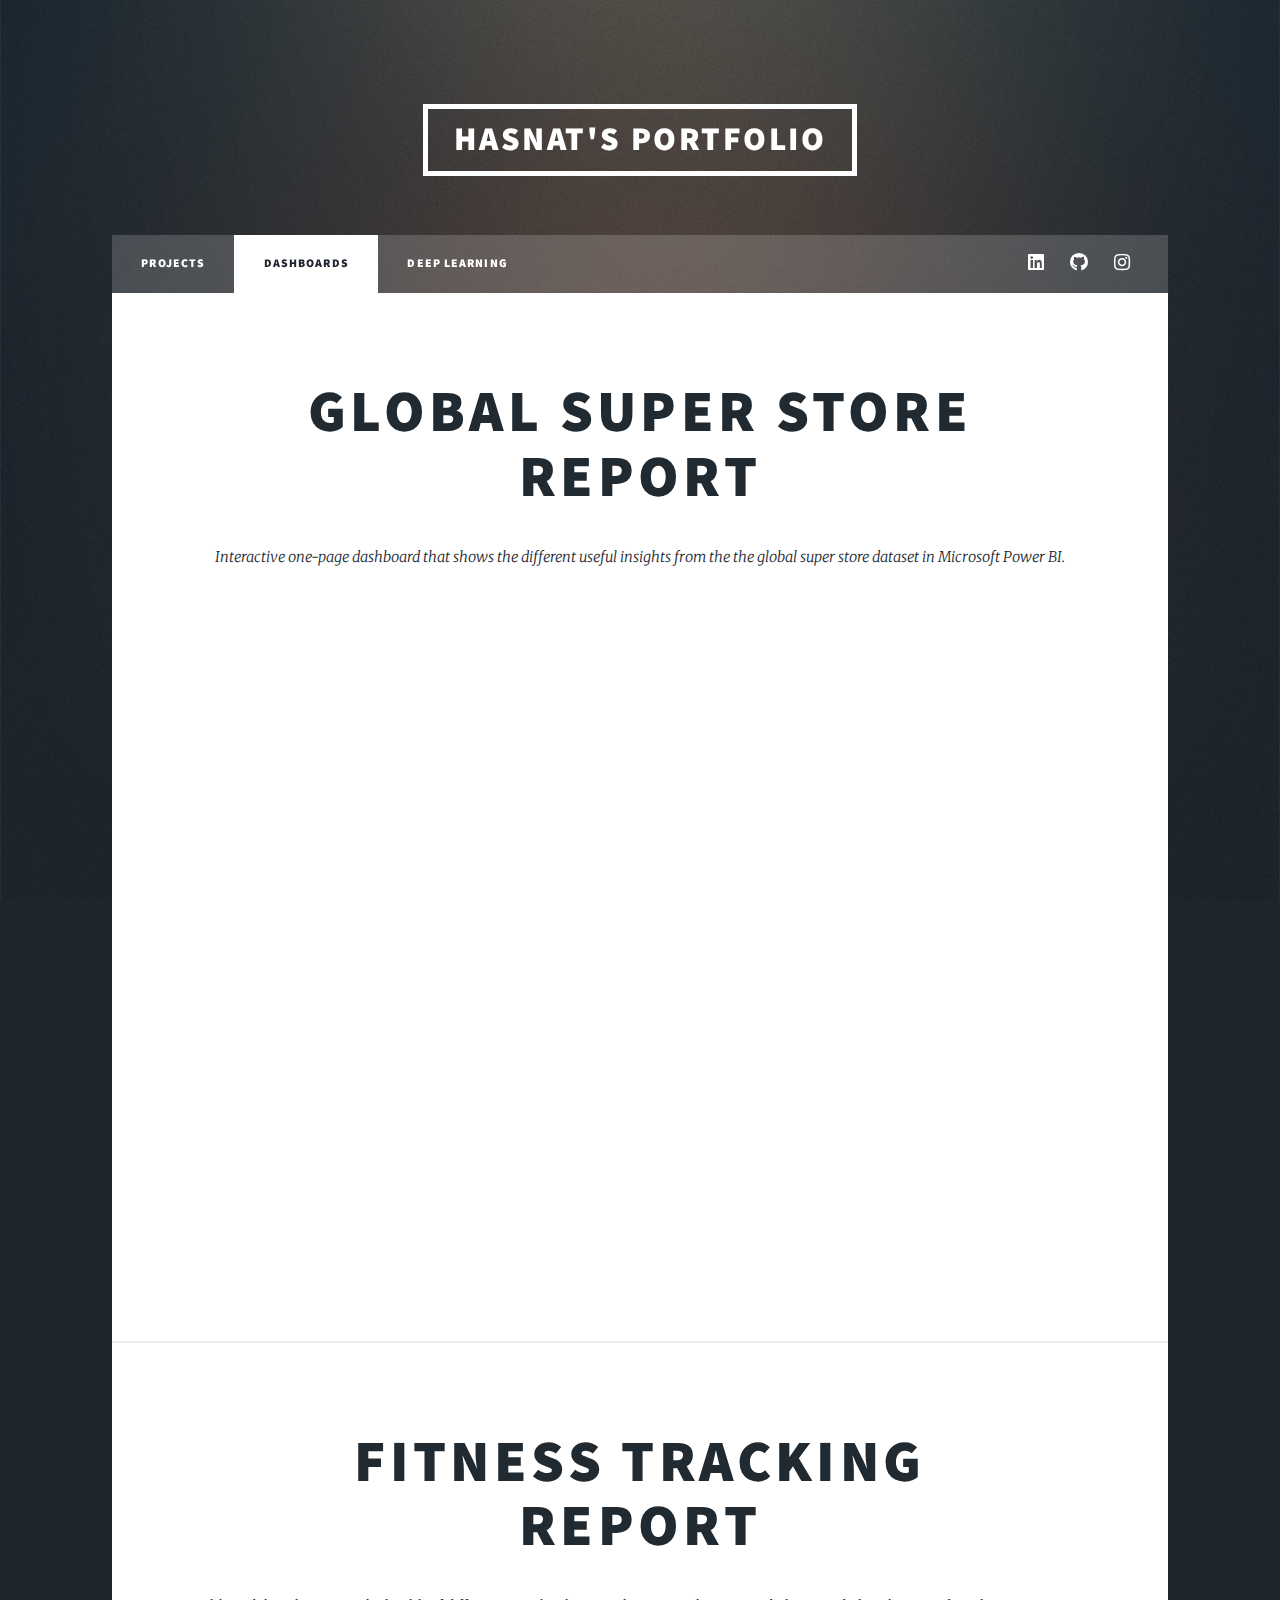
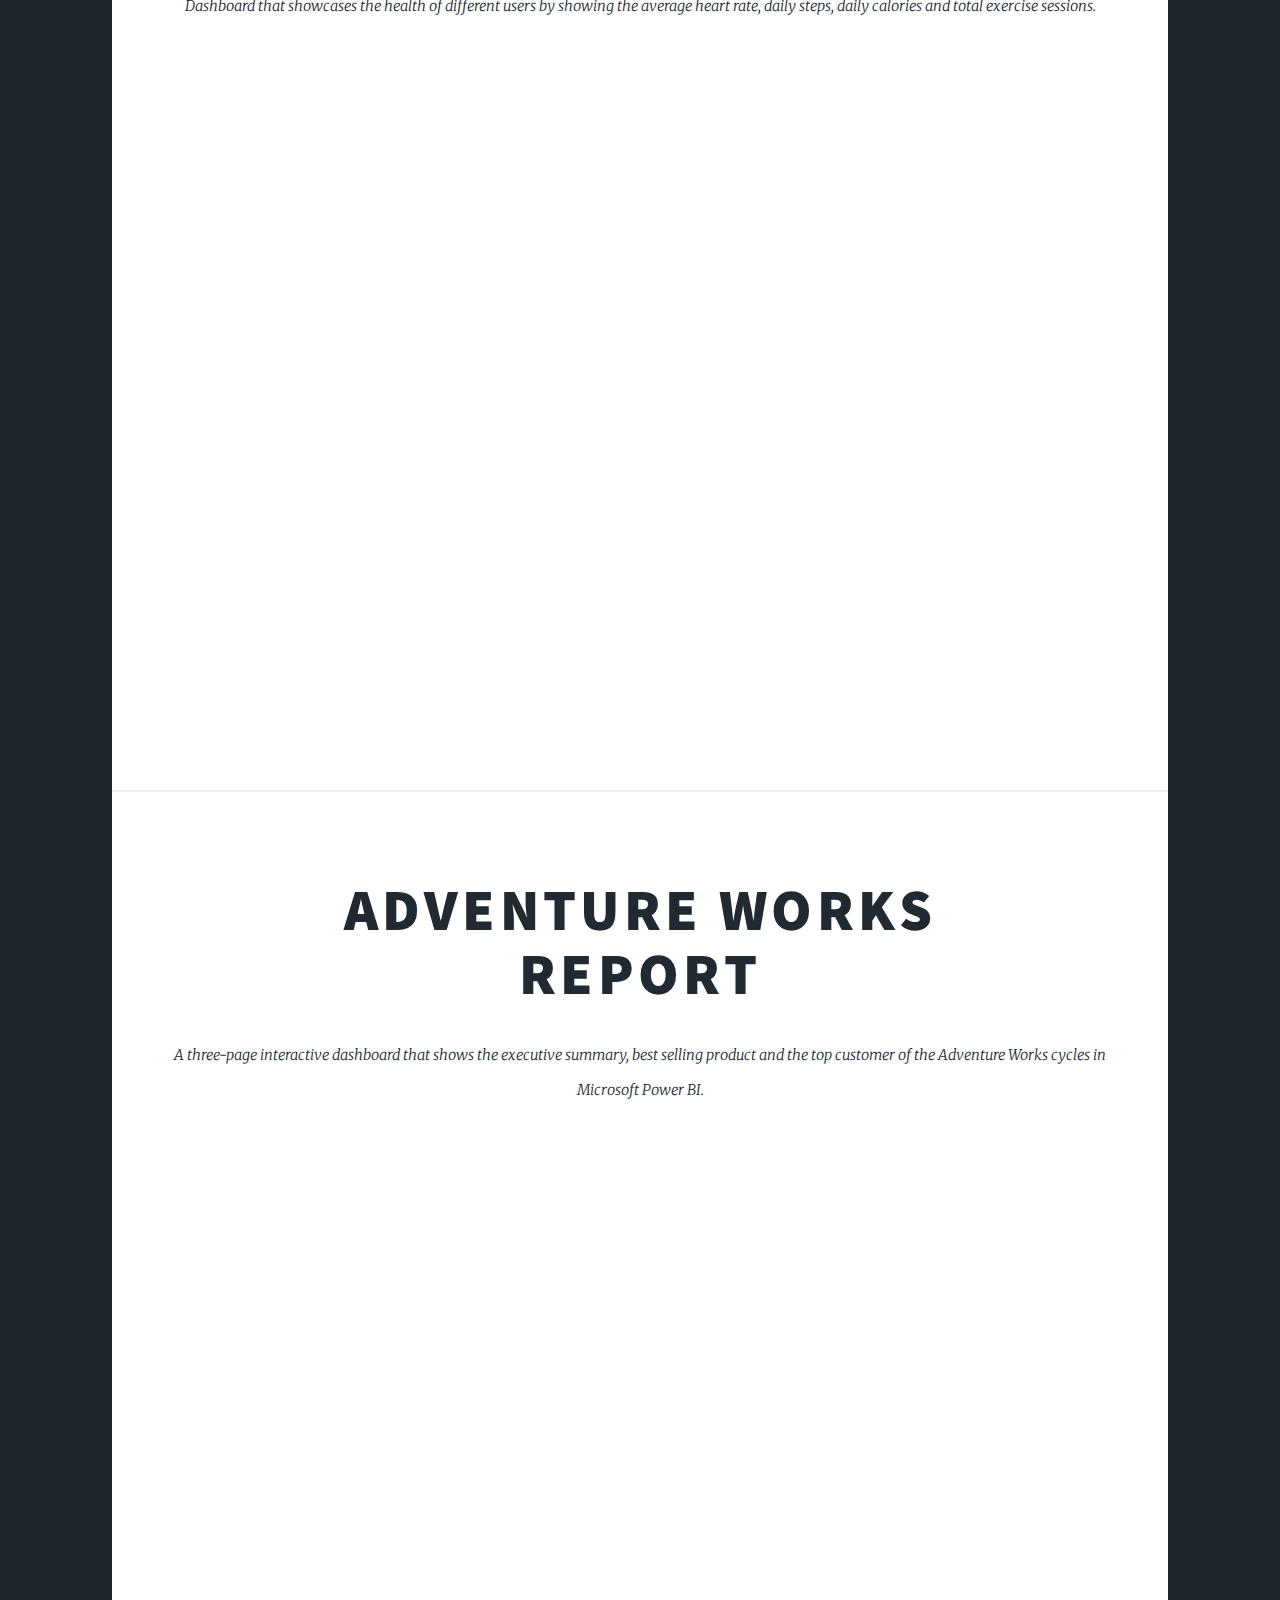
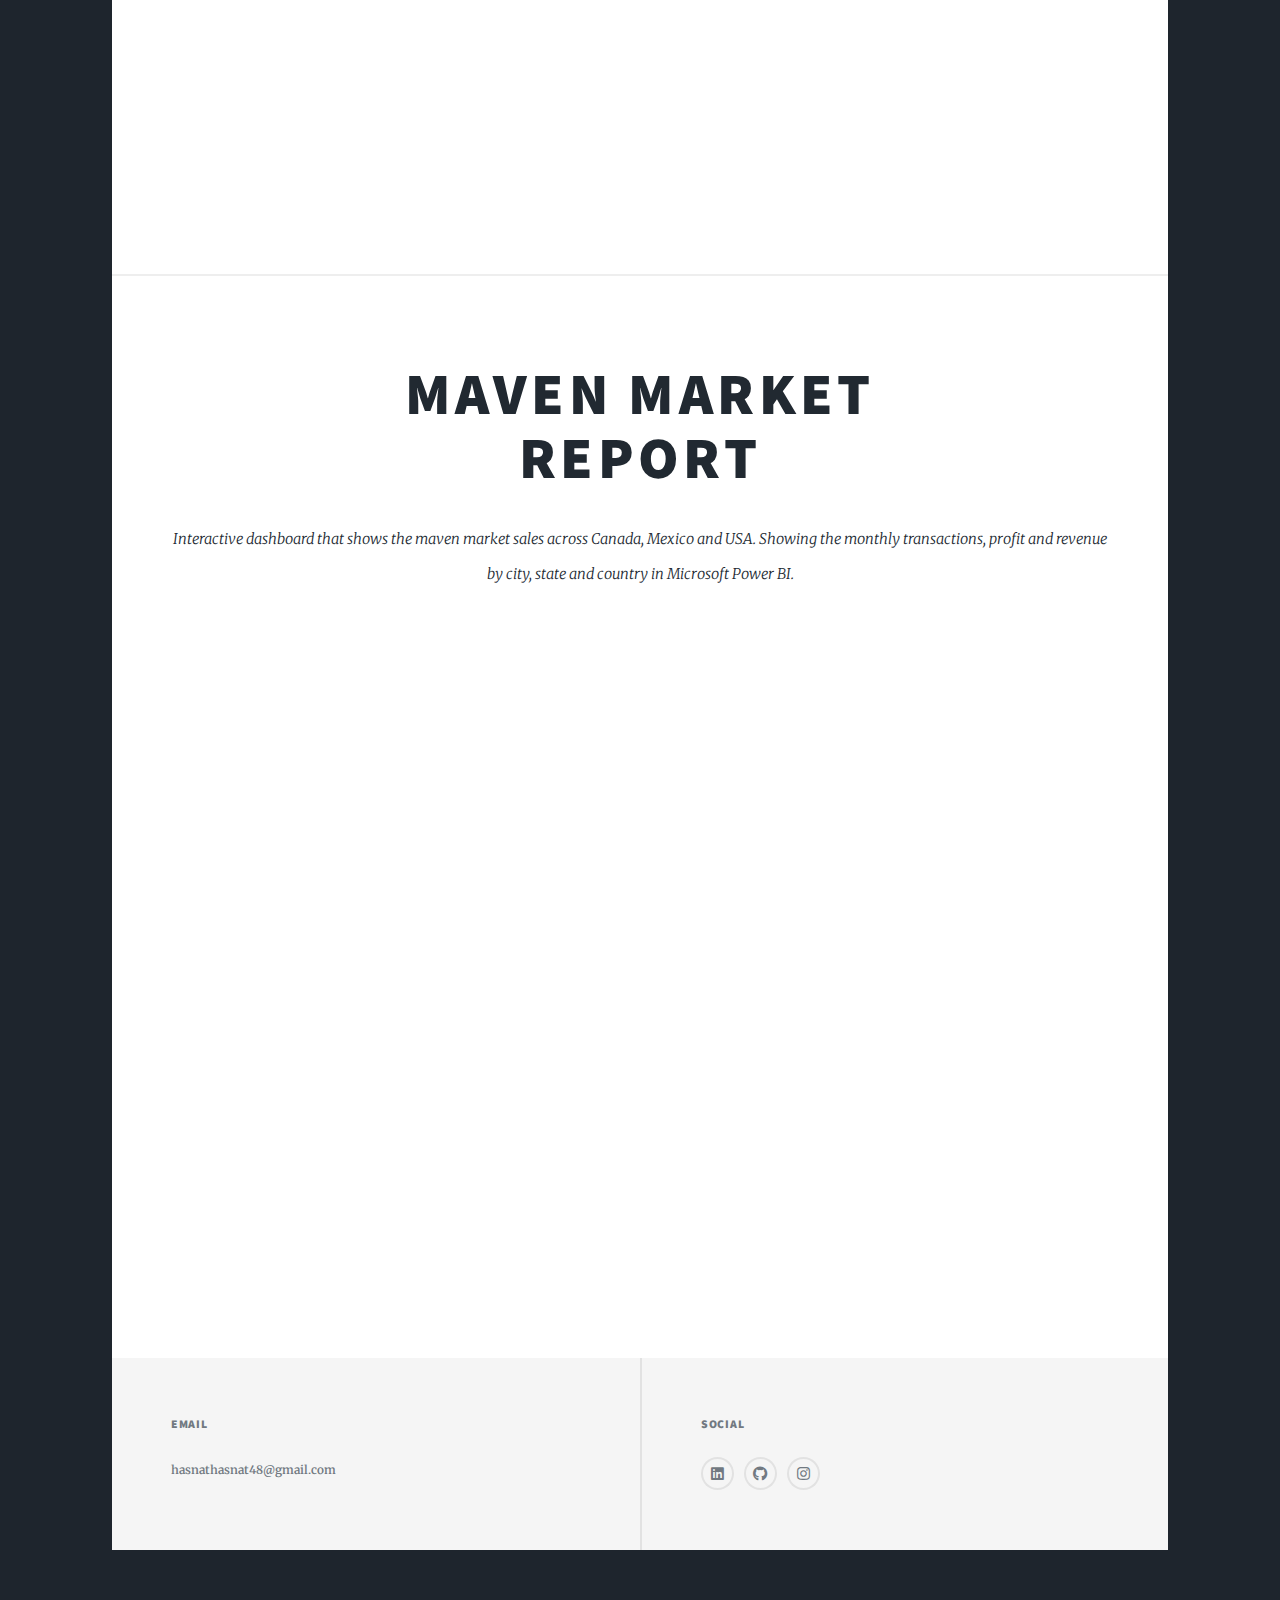
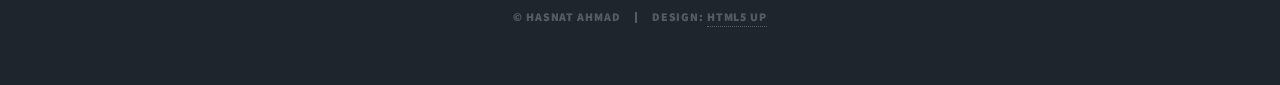
==== commit 36309e02: "Add files via upload" ====
--- a/powerBI.html
+++ b/powerBI.html
@@ -30,7 +30,7 @@
 						<ul class="links">
 							<li><a href="index.html">Projects</a></li>
 							<li class="active"><a href="powerBI.html">Dashboards</a></li>
-							
+							<li><a href="deep learning.html">Deep Learning</a></li>
 						</ul>
 						<ul class="icons">
 							<li><a href="https://www.linkedin.com/in/hasnat-ahmad-4b296a195/" class="icon brands alt fa-linkedin" target="_blank"><span class="label">LinkedIn</span></a></li>
@@ -45,8 +45,28 @@
 						<!-- Post -->
 							<section class="post">
 								<header class="major">
+									<h2 title="AdventureWorks_Report">Global Super Store<br> Report</h2>
+									<p>Interactive one-page dashboard that shows the different useful insights from the the global super store dataset in Microsoft Power BI.</p>
+								</header>
+								<div>
+									<iframe class="image fit" title="GlobalSuperStore_Report - Page 1" width="1024" height="612" src="https://app.powerbi.com/view?r=eyJrIjoiOWI2OGU3NTctNGZmZS00ZTEzLTk1MDYtYWU1OGU1NzAzZDAxIiwidCI6Ijc1ZGYwOTZjLThiNzItNDhlNC05YjkxLWNiZjc5ZDg3ZWUzYSIsImMiOjl9" frameborder="0" allowFullScreen="true"></iframe>
+								</div>
+							</section>
+
+							<section class="post">
+								<header class="major">
+									<h2 title="AdventureWorks_Report">Fitness Tracking <br>report</h2>
+									<p>Dashboard that showcases the health of different users by showing the average heart rate, daily steps, daily calories and total exercise sessions.</p>
+								</header>
+								<div>
+									<iframe class="image fit" title="fitness_tracker_app_design" width="1024" height="612" src="https://app.powerbi.com/view?r=eyJrIjoiYzQwMjUzYmEtMWMxYy00M2M4LWE2ZDQtMDg3NDNkNmM4NGUwIiwidCI6Ijc1ZGYwOTZjLThiNzItNDhlNC05YjkxLWNiZjc5ZDg3ZWUzYSIsImMiOjl9&pageName=ReportSectiona806a41f3d3542626aea" frameborder="0" allowFullScreen="true"></iframe>
+								</div>
+							</section>
+
+							<section class="post">
+								<header class="major">
 									<h2 title="AdventureWorks_Report">Adventure Works<br> Report</h2>
-									<p>A three-page interactive dashboard that shows the executive summary, best selling product and the top customer of the Adventure Works cycles in Microsoft PowerBI.</p>
+									<p>A three-page interactive dashboard that shows the executive summary, best selling product and the top customer of the Adventure Works cycles in Microsoft Power BI.</p>
 								</header>
 								<div>
 									<iframe class="image fit"title="AdventureWorks_Report - Exec Summary" width="1024" height="612" src="https://app.powerbi.com/view?r=eyJrIjoiZTI1ZjA3OGYtZTk3NC00NDBiLTkwMzctODY5Y2FlNWMzMWI2IiwidCI6Ijc1ZGYwOTZjLThiNzItNDhlNC05YjkxLWNiZjc5ZDg3ZWUzYSIsImMiOjl9" frameborder="0" allowFullScreen="true"></iframe>
@@ -56,7 +76,7 @@
 							<section class="post">
 								<header class="major">
 									<h2 id="MavenMarket_Report">Maven Market<br> Report</h2>
-									<p>.</p>
+									<p>Interactive dashboard that shows the maven market sales across Canada, Mexico and USA. Showing the monthly transactions, profit and revenue by city, state and country in Microsoft Power BI.</p>
 								</header>
 								<div >
 									<iframe class="image fit"title="MavenMarket _Report - Topline Performance" width="1024" height="612" src="https://app.powerbi.com/view?r=eyJrIjoiNDEyZjVhN2ItZmE4YS00OGI0LTg3MWItNDMwZTlmMTYwMTAyIiwidCI6Ijc1ZGYwOTZjLThiNzItNDhlNC05YjkxLWNiZjc5ZDg3ZWUzYSIsImMiOjl9" frameborder="0" allowFullScreen="true"></iframe>
